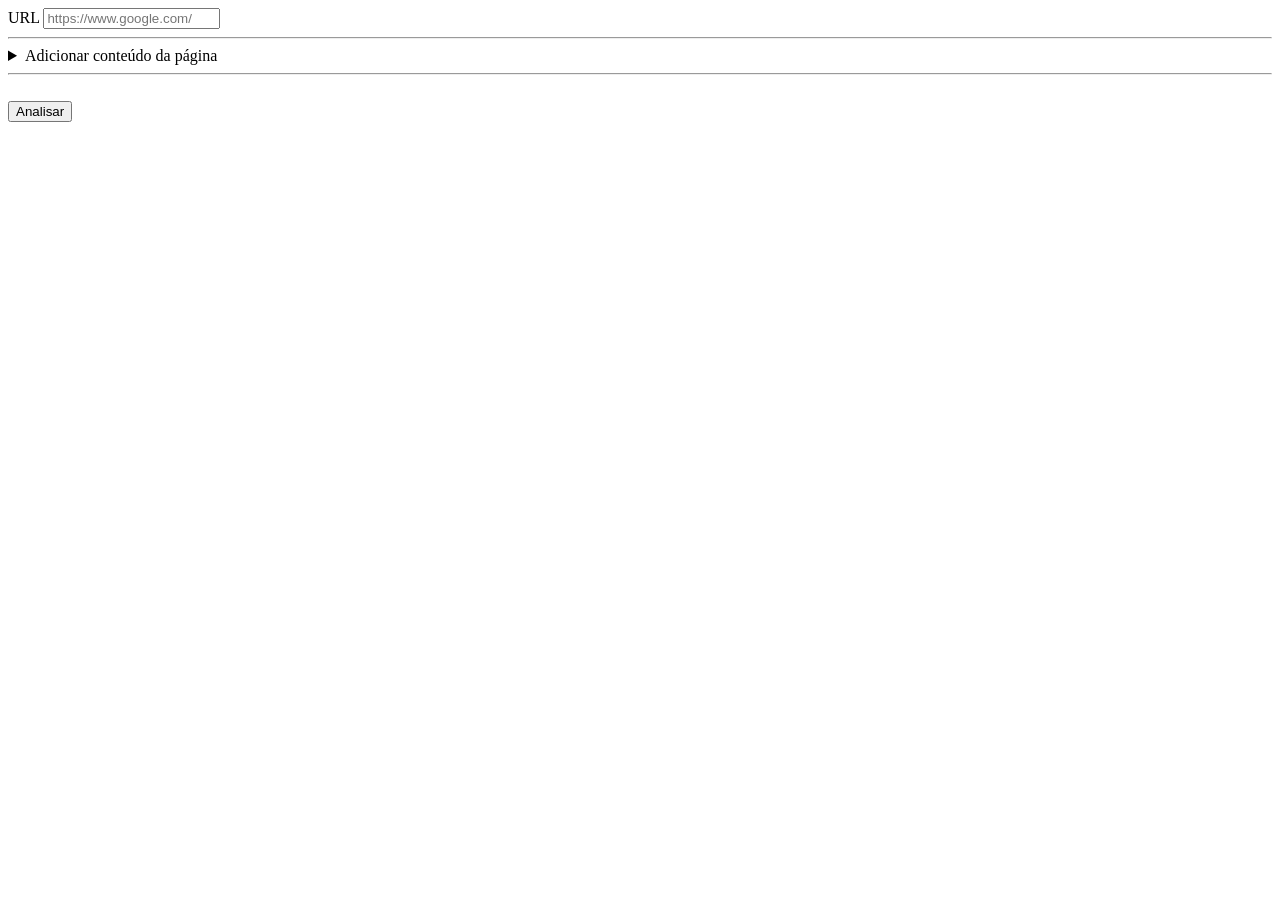
==== frontend/src/index.html @ 79574920 "Create minimum for frontend" ====
<html>

<head>
    <link rel="stylesheet" href="css/pico.jade.css">
    <link rel="stylesheet" href="css/debug.css">
</head>

<body class="container">
    <main class="">
        <form class="">
            <label>
                URL
                <input type="url" name="url" placeholder="https://www.google.com/" aria-label="Url">
            </label>

            <hr />

            <details>
                <summary>Adicionar conteúdo da página</summary>
                <label aria-disabled="true">
                    <input type="checkbox" name="robots" disabled /> Desejo que o server colete para mim.
                </label>
                <input type="file">

                <hr />

                <details>
                    <summary>Adicionar arquivo HAR</summary>
                    <label aria-disabled="true">
                        <input type="checkbox" name="robots" disabled /> Desejo que o server colete para mim.
                    </label>
                    <input type="file">

                    <hr />

                    <details>
                        <summary>Adicionr arquivo robots.txt</summary>
                        <p>Sites de phishing costumam evitar indexação de web crawlers, utilizando:</p>
                        <pre><code>noindex<br/>nofollow</code></pre>

                        <label aria-disabled="true">
                            <input type="checkbox" name="robots" disabled /> Desejo que o server colete para mim.
                        </label>
                        <input type="file" />
                    </details>
                </details>
            </details>

            <hr />
            <br />

            <input type="button" value="Analisar">
        </form>
    </main>
</body>

</html>
---- frontend/src/css/debug.css ----
.debug {
    border-style: solid;
    border-width: 2px;
    border-color: black;
}
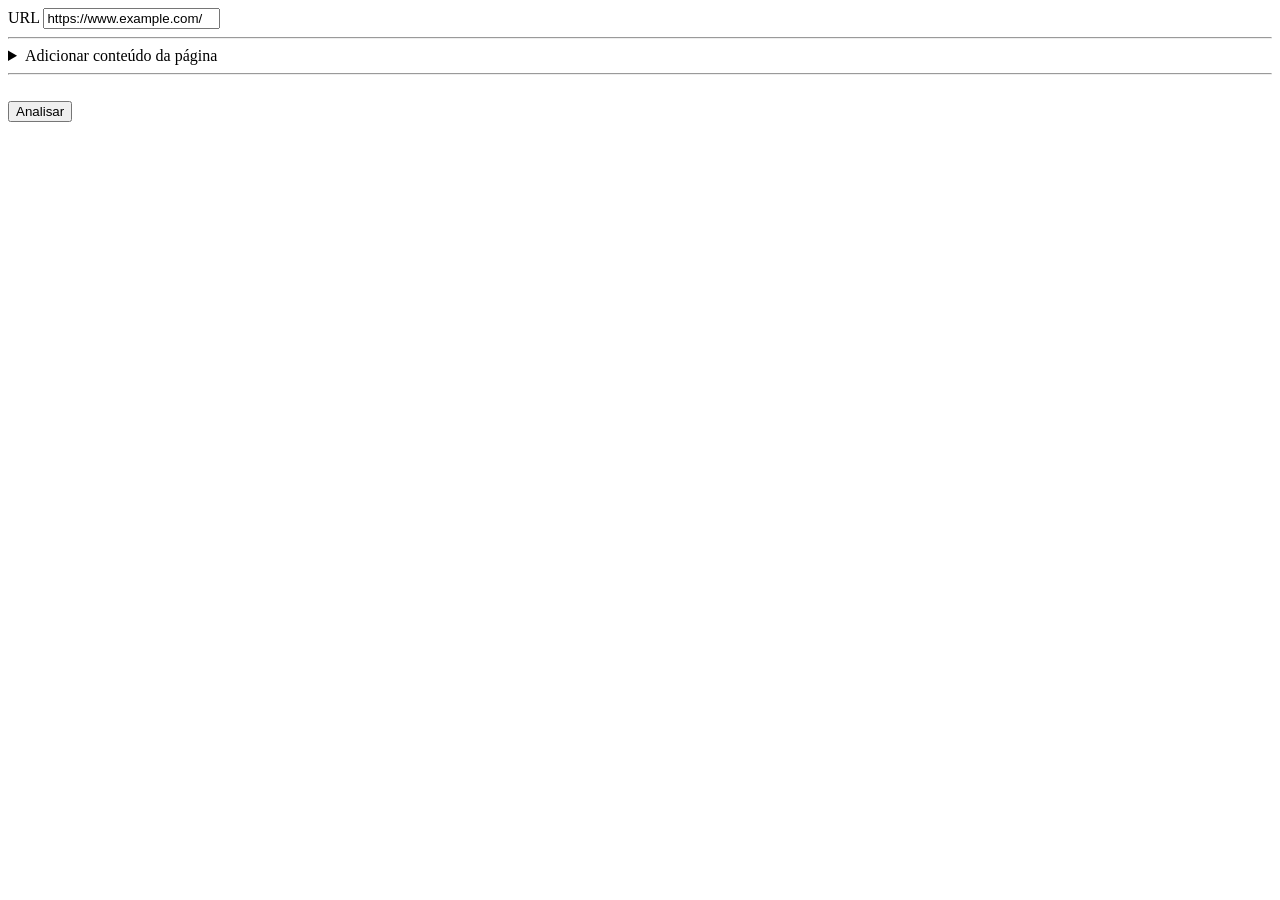
==== commit ee2eb5ed: "Backup" ====
--- a/frontend/src/index.html
+++ b/frontend/src/index.html
@@ -3,20 +3,29 @@
 <head>
     <link rel="stylesheet" href="css/pico.jade.css">
     <link rel="stylesheet" href="css/debug.css">
+    <script src="js/analyze.js"></script>
 </head>
 
 <body class="container">
     <main class="">
-        <form class="">
-            <label>
-                URL
-                <input type="url" name="url" placeholder="https://www.google.com/" aria-label="Url">
+        <label>
+            URL
+            <input id="url" type="url" name="url" value="https://www.example.com/" aria-label="Url">
+        </label>
+
+        <hr />
+
+        <details>
+            <summary>Adicionar conteúdo da página</summary>
+            <label aria-disabled="true">
+                <input type="checkbox" name="robots" disabled /> Desejo que o server colete para mim.
             </label>
+            <input type="file">
 
             <hr />
 
             <details>
-                <summary>Adicionar conteúdo da página</summary>
+                <summary>Adicionar arquivo HAR</summary>
                 <label aria-disabled="true">
                     <input type="checkbox" name="robots" disabled /> Desejo que o server colete para mim.
                 </label>
@@ -25,32 +34,19 @@
                 <hr />
 
                 <details>
-                    <summary>Adicionar arquivo HAR</summary>
+                    <summary>Adicionr arquivo robots.txt</summary>
                     <label aria-disabled="true">
                         <input type="checkbox" name="robots" disabled /> Desejo que o server colete para mim.
                     </label>
-                    <input type="file">
-
-                    <hr />
-
-                    <details>
-                        <summary>Adicionr arquivo robots.txt</summary>
-                        <p>Sites de phishing costumam evitar indexação de web crawlers, utilizando:</p>
-                        <pre><code>noindex<br/>nofollow</code></pre>
-
-                        <label aria-disabled="true">
-                            <input type="checkbox" name="robots" disabled /> Desejo que o server colete para mim.
-                        </label>
-                        <input type="file" />
-                    </details>
+                    <input type="file" />
                 </details>
             </details>
+        </details>
 
-            <hr />
-            <br />
+        <hr />
+        <br />
 
-            <input type="button" value="Analisar">
-        </form>
+        <input type="button" value="Analisar">
     </main>
 </body>
 
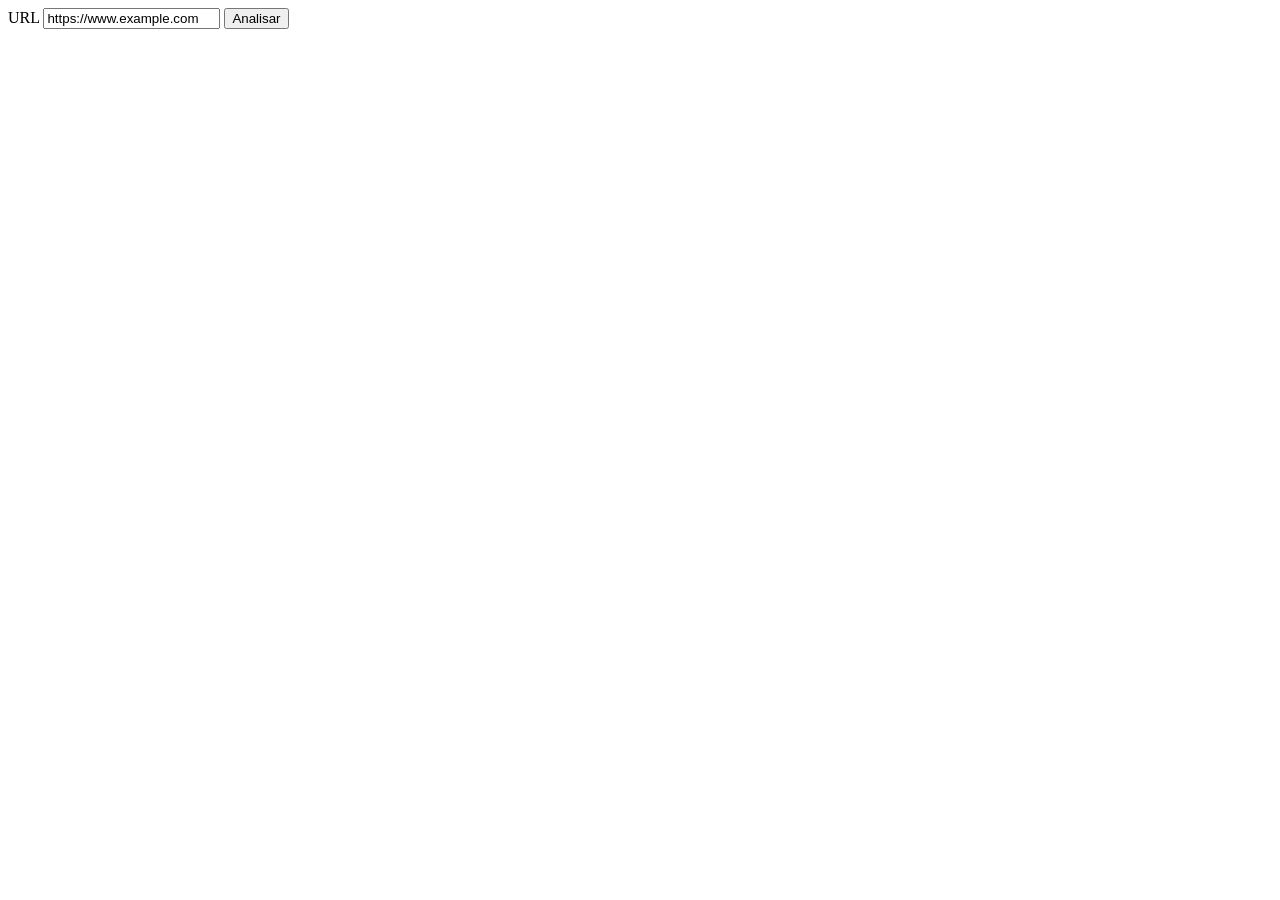
==== commit c3e141e5: "Update input field from frontend" ====
--- a/frontend/src/index.html
+++ b/frontend/src/index.html
@@ -10,43 +10,11 @@
     <main class="">
         <label>
             URL
-            <input id="url" type="url" name="url" value="https://www.example.com/" aria-label="Url">
+            <input id="urlField" type="url" name="url" value="https://www.example.com" aria-label="Url">
+            <small id="resultText"></small>
         </label>
 
-        <hr />
-
-        <details>
-            <summary>Adicionar conteúdo da página</summary>
-            <label aria-disabled="true">
-                <input type="checkbox" name="robots" disabled /> Desejo que o server colete para mim.
-            </label>
-            <input type="file">
-
-            <hr />
-
-            <details>
-                <summary>Adicionar arquivo HAR</summary>
-                <label aria-disabled="true">
-                    <input type="checkbox" name="robots" disabled /> Desejo que o server colete para mim.
-                </label>
-                <input type="file">
-
-                <hr />
-
-                <details>
-                    <summary>Adicionr arquivo robots.txt</summary>
-                    <label aria-disabled="true">
-                        <input type="checkbox" name="robots" disabled /> Desejo que o server colete para mim.
-                    </label>
-                    <input type="file" />
-                </details>
-            </details>
-        </details>
-
-        <hr />
-        <br />
-
-        <input type="button" value="Analisar">
+        <input id="analyzeButton" type="button" value="Analisar">
     </main>
 </body>
 
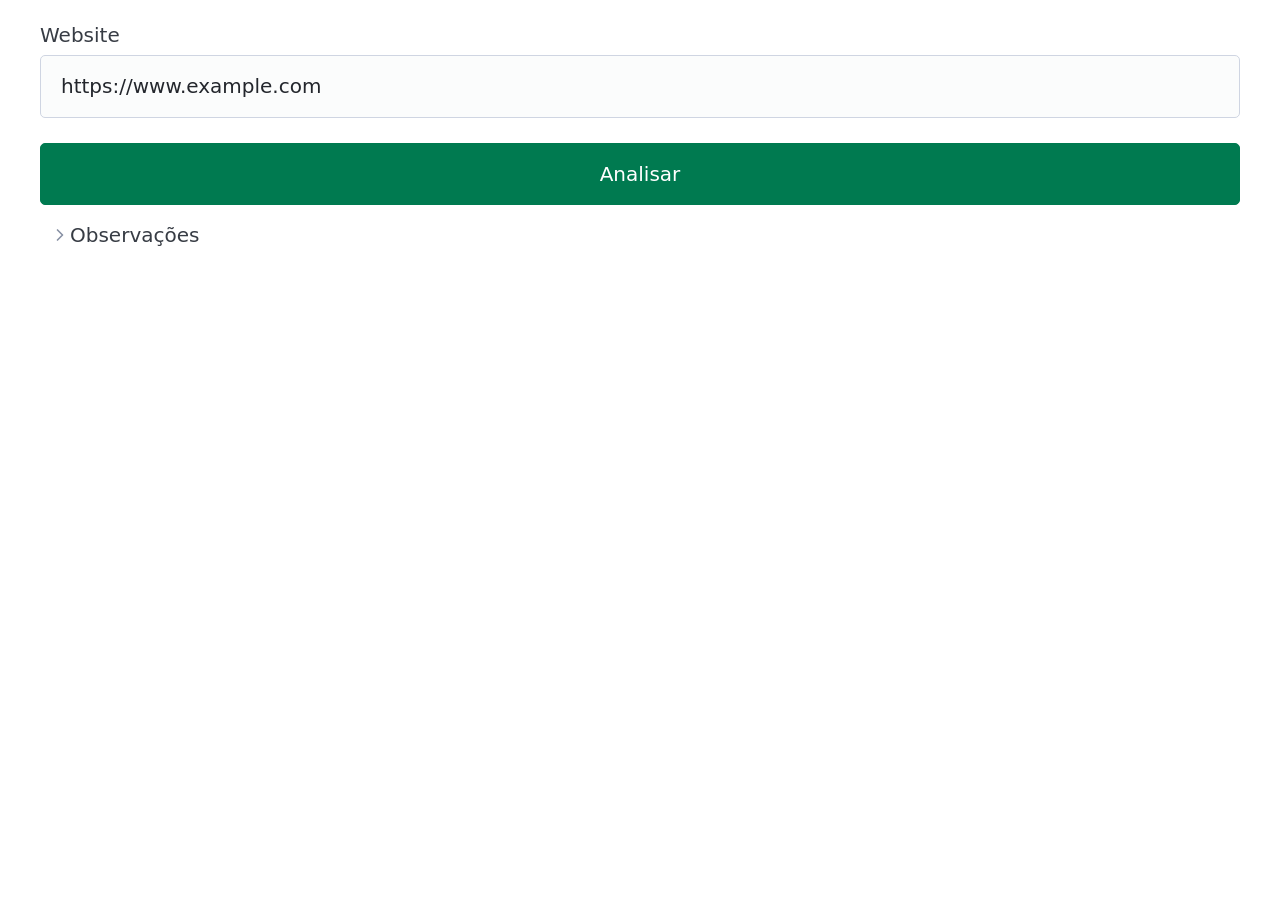
==== commit 48e68495: "Improve frontend" ====
--- a/frontend/src/index.html
+++ b/frontend/src/index.html
@@ -1,20 +1,69 @@
 <html>
 
 <head>
+    <link rel="stylesheet" href="css/main.css">
     <link rel="stylesheet" href="css/pico.jade.css">
-    <link rel="stylesheet" href="css/debug.css">
     <script src="js/analyze.js"></script>
 </head>
 
 <body class="container">
     <main class="">
         <label>
-            URL
+            Website
             <input id="urlField" type="url" name="url" value="https://www.example.com" aria-label="Url">
             <small id="resultText"></small>
         </label>
 
         <input id="analyzeButton" type="button" value="Analisar">
+
+        <details>
+            <summary>Observações</summary>
+
+            <ul>
+                <li>
+                    Websites com <code>https</code> são naturalmente mais confiáveis.
+                    <table class="grid">
+                        <tr>
+                            <td class="goodCell">Confiável</td>
+                            <td>https://xxxxxxxxx</td>
+                        </tr>
+                        <tr>
+                            <td class="badCell">Suspeito</td>
+                            <td>http://xxxxxxxxx</td>
+                        </tr>
+                    </table>
+                </li>
+
+                <li>
+                    A utilização de IP torna naturalmente mais suspeito.
+                    <table class="grid">
+                        <tr>
+                            <td class="goodCell">Confiável</td>
+                            <td>https://www.example.com</td>
+                        </tr>
+                        <tr>
+                            <td class="badCell">Suspeito</td>
+                            <td>https://198.51.100.56</td>
+                        </tr>
+                    </table>
+                </li>
+
+                <li>
+                    Possuir autenticação básica torna mais suspeito.
+                    <table class="grid">
+                        <tr>
+                            <td class="goodCell">Confiável</td>
+                            <td>https://xxxxxxxxx</td>
+                        </tr>
+                        <tr>
+                            <td class="badCell">Suspeito</td>
+                            <td>https://user:pass@xxxxxxxxx</td>
+                        </tr>
+                    </table>
+                </li>
+            </ul>
+
+        </details>
     </main>
 </body>
 
--- a/frontend/src/css/main.css
+++ b/frontend/src/css/main.css
@@ -0,0 +1,13 @@
+.debug {
+    border-style: solid;
+    border-width: 2px;
+    border-color: black;
+}
+
+.goodCell {
+    background-color: rgba(0, 122, 79, 0.428);
+}
+
+.badCell {
+    background-color: rgb(252.5, 230.5, 191.5);
+}
--- a/frontend/src/css/pico.jade.css
+++ b/frontend/src/css/pico.jade.css
@@ -0,0 +1,3099 @@
+@charset "UTF-8";
+
+/*!
+ * Pico CSS ✨ v2.1.1 (https://picocss.com)
+ * Copyright 2019-2025 - Licensed under MIT
+ */
+/**
+ * Styles
+ */
+:root,
+:host {
+  --pico-font-family-emoji: "Apple Color Emoji", "Segoe UI Emoji", "Segoe UI Symbol", "Noto Color Emoji";
+  --pico-font-family-sans-serif: system-ui, "Segoe UI", Roboto, Oxygen, Ubuntu, Cantarell, Helvetica, Arial, "Helvetica Neue", sans-serif, var(--pico-font-family-emoji);
+  --pico-font-family-monospace: ui-monospace, SFMono-Regular, "SF Mono", Menlo, Consolas, "Liberation Mono", monospace, var(--pico-font-family-emoji);
+  --pico-font-family: var(--pico-font-family-sans-serif);
+  --pico-line-height: 1.5;
+  --pico-font-weight: 400;
+  --pico-font-size: 100%;
+  --pico-text-underline-offset: 0.1rem;
+  --pico-border-radius: 0.25rem;
+  --pico-border-width: 0.0625rem;
+  --pico-outline-width: 0.125rem;
+  --pico-transition: 0.2s ease-in-out;
+  --pico-spacing: 1rem;
+  --pico-typography-spacing-vertical: 1rem;
+  --pico-block-spacing-vertical: var(--pico-spacing);
+  --pico-block-spacing-horizontal: var(--pico-spacing);
+  --pico-grid-column-gap: var(--pico-spacing);
+  --pico-grid-row-gap: var(--pico-spacing);
+  --pico-form-element-spacing-vertical: 0.75rem;
+  --pico-form-element-spacing-horizontal: 1rem;
+  --pico-group-box-shadow: 0 0 0 rgba(0, 0, 0, 0);
+  --pico-group-box-shadow-focus-with-button: 0 0 0 var(--pico-outline-width) var(--pico-primary-focus);
+  --pico-group-box-shadow-focus-with-input: 0 0 0 0.0625rem var(--pico-form-element-border-color);
+  --pico-modal-overlay-backdrop-filter: blur(0.375rem);
+  --pico-nav-element-spacing-vertical: 1rem;
+  --pico-nav-element-spacing-horizontal: 0.5rem;
+  --pico-nav-link-spacing-vertical: 0.5rem;
+  --pico-nav-link-spacing-horizontal: 0.5rem;
+  --pico-nav-breadcrumb-divider: ">";
+  --pico-icon-checkbox: url("data:image/svg+xml,%3Csvg xmlns='http://www.w3.org/2000/svg' width='24' height='24' viewBox='0 0 24 24' fill='none' stroke='rgb(255, 255, 255)' stroke-width='4' stroke-linecap='round' stroke-linejoin='round'%3E%3Cpolyline points='20 6 9 17 4 12'%3E%3C/polyline%3E%3C/svg%3E");
+  --pico-icon-minus: url("data:image/svg+xml,%3Csvg xmlns='http://www.w3.org/2000/svg' width='24' height='24' viewBox='0 0 24 24' fill='none' stroke='rgb(255, 255, 255)' stroke-width='4' stroke-linecap='round' stroke-linejoin='round'%3E%3Cline x1='5' y1='12' x2='19' y2='12'%3E%3C/line%3E%3C/svg%3E");
+  --pico-icon-chevron: url("data:image/svg+xml,%3Csvg xmlns='http://www.w3.org/2000/svg' width='24' height='24' viewBox='0 0 24 24' fill='none' stroke='rgb(136, 145, 164)' stroke-width='2' stroke-linecap='round' stroke-linejoin='round'%3E%3Cpolyline points='6 9 12 15 18 9'%3E%3C/polyline%3E%3C/svg%3E");
+  --pico-icon-date: url("data:image/svg+xml,%3Csvg xmlns='http://www.w3.org/2000/svg' width='24' height='24' viewBox='0 0 24 24' fill='none' stroke='rgb(136, 145, 164)' stroke-width='2' stroke-linecap='round' stroke-linejoin='round'%3E%3Crect x='3' y='4' width='18' height='18' rx='2' ry='2'%3E%3C/rect%3E%3Cline x1='16' y1='2' x2='16' y2='6'%3E%3C/line%3E%3Cline x1='8' y1='2' x2='8' y2='6'%3E%3C/line%3E%3Cline x1='3' y1='10' x2='21' y2='10'%3E%3C/line%3E%3C/svg%3E");
+  --pico-icon-time: url("data:image/svg+xml,%3Csvg xmlns='http://www.w3.org/2000/svg' width='24' height='24' viewBox='0 0 24 24' fill='none' stroke='rgb(136, 145, 164)' stroke-width='2' stroke-linecap='round' stroke-linejoin='round'%3E%3Ccircle cx='12' cy='12' r='10'%3E%3C/circle%3E%3Cpolyline points='12 6 12 12 16 14'%3E%3C/polyline%3E%3C/svg%3E");
+  --pico-icon-search: url("data:image/svg+xml,%3Csvg xmlns='http://www.w3.org/2000/svg' width='24' height='24' viewBox='0 0 24 24' fill='none' stroke='rgb(136, 145, 164)' stroke-width='1.5' stroke-linecap='round' stroke-linejoin='round'%3E%3Ccircle cx='11' cy='11' r='8'%3E%3C/circle%3E%3Cline x1='21' y1='21' x2='16.65' y2='16.65'%3E%3C/line%3E%3C/svg%3E");
+  --pico-icon-close: url("data:image/svg+xml,%3Csvg xmlns='http://www.w3.org/2000/svg' width='24' height='24' viewBox='0 0 24 24' fill='none' stroke='rgb(136, 145, 164)' stroke-width='3' stroke-linecap='round' stroke-linejoin='round'%3E%3Cline x1='18' y1='6' x2='6' y2='18'%3E%3C/line%3E%3Cline x1='6' y1='6' x2='18' y2='18'%3E%3C/line%3E%3C/svg%3E");
+  --pico-icon-loading: url("data:image/svg+xml,%3Csvg fill='none' height='24' width='24' viewBox='0 0 24 24' xmlns='http://www.w3.org/2000/svg' %3E%3Cstyle%3E g %7B animation: rotate 2s linear infinite; transform-origin: center center; %7D circle %7B stroke-dasharray: 75,100; stroke-dashoffset: -5; animation: dash 1.5s ease-in-out infinite; stroke-linecap: round; %7D @keyframes rotate %7B 0%25 %7B transform: rotate(0deg); %7D 100%25 %7B transform: rotate(360deg); %7D %7D @keyframes dash %7B 0%25 %7B stroke-dasharray: 1,100; stroke-dashoffset: 0; %7D 50%25 %7B stroke-dasharray: 44.5,100; stroke-dashoffset: -17.5; %7D 100%25 %7B stroke-dasharray: 44.5,100; stroke-dashoffset: -62; %7D %7D %3C/style%3E%3Cg%3E%3Ccircle cx='12' cy='12' r='10' fill='none' stroke='rgb(136, 145, 164)' stroke-width='4' /%3E%3C/g%3E%3C/svg%3E");
+}
+
+@media (min-width: 576px) {
+
+  :root,
+  :host {
+    --pico-font-size: 106.25%;
+  }
+}
+
+@media (min-width: 768px) {
+
+  :root,
+  :host {
+    --pico-font-size: 112.5%;
+  }
+}
+
+@media (min-width: 1024px) {
+
+  :root,
+  :host {
+    --pico-font-size: 118.75%;
+  }
+}
+
+@media (min-width: 1280px) {
+
+  :root,
+  :host {
+    --pico-font-size: 125%;
+  }
+}
+
+@media (min-width: 1536px) {
+
+  :root,
+  :host {
+    --pico-font-size: 131.25%;
+  }
+}
+
+a {
+  --pico-text-decoration: underline;
+}
+
+a.secondary,
+a.contrast {
+  --pico-text-decoration: underline;
+}
+
+small {
+  --pico-font-size: 0.875em;
+}
+
+h1,
+h2,
+h3,
+h4,
+h5,
+h6 {
+  --pico-font-weight: 700;
+}
+
+h1 {
+  --pico-font-size: 2rem;
+  --pico-line-height: 1.125;
+  --pico-typography-spacing-top: 3rem;
+}
+
+h2 {
+  --pico-font-size: 1.75rem;
+  --pico-line-height: 1.15;
+  --pico-typography-spacing-top: 2.625rem;
+}
+
+h3 {
+  --pico-font-size: 1.5rem;
+  --pico-line-height: 1.175;
+  --pico-typography-spacing-top: 2.25rem;
+}
+
+h4 {
+  --pico-font-size: 1.25rem;
+  --pico-line-height: 1.2;
+  --pico-typography-spacing-top: 1.874rem;
+}
+
+h5 {
+  --pico-font-size: 1.125rem;
+  --pico-line-height: 1.225;
+  --pico-typography-spacing-top: 1.6875rem;
+}
+
+h6 {
+  --pico-font-size: 1rem;
+  --pico-line-height: 1.25;
+  --pico-typography-spacing-top: 1.5rem;
+}
+
+thead th,
+thead td,
+tfoot th,
+tfoot td {
+  --pico-font-weight: 600;
+  --pico-border-width: 0.1875rem;
+}
+
+pre,
+code,
+kbd,
+samp {
+  --pico-font-family: var(--pico-font-family-monospace);
+}
+
+kbd {
+  --pico-font-weight: bolder;
+}
+
+input:not([type=submit],
+  [type=button],
+  [type=reset],
+  [type=checkbox],
+  [type=radio],
+  [type=file]),
+:where(select, textarea) {
+  --pico-outline-width: 0.0625rem;
+}
+
+[type=search] {
+  --pico-border-radius: 5rem;
+}
+
+[type=checkbox],
+[type=radio] {
+  --pico-border-width: 0.125rem;
+}
+
+[type=checkbox][role=switch] {
+  --pico-border-width: 0.1875rem;
+}
+
+details.dropdown summary:not([role=button]) {
+  --pico-outline-width: 0.0625rem;
+}
+
+nav details.dropdown summary:focus-visible {
+  --pico-outline-width: 0.125rem;
+}
+
+[role=search] {
+  --pico-border-radius: 5rem;
+}
+
+[role=search]:has(button.secondary:focus,
+  [type=submit].secondary:focus,
+  [type=button].secondary:focus,
+  [role=button].secondary:focus),
+[role=group]:has(button.secondary:focus,
+  [type=submit].secondary:focus,
+  [type=button].secondary:focus,
+  [role=button].secondary:focus) {
+  --pico-group-box-shadow-focus-with-button: 0 0 0 var(--pico-outline-width) var(--pico-secondary-focus);
+}
+
+[role=search]:has(button.contrast:focus,
+  [type=submit].contrast:focus,
+  [type=button].contrast:focus,
+  [role=button].contrast:focus),
+[role=group]:has(button.contrast:focus,
+  [type=submit].contrast:focus,
+  [type=button].contrast:focus,
+  [role=button].contrast:focus) {
+  --pico-group-box-shadow-focus-with-button: 0 0 0 var(--pico-outline-width) var(--pico-contrast-focus);
+}
+
+[role=search] button,
+[role=search] [type=submit],
+[role=search] [type=button],
+[role=search] [role=button],
+[role=group] button,
+[role=group] [type=submit],
+[role=group] [type=button],
+[role=group] [role=button] {
+  --pico-form-element-spacing-horizontal: 2rem;
+}
+
+details summary[role=button]:not(.outline)::after {
+  filter: brightness(0) invert(1);
+}
+
+[aria-busy=true]:not(input, select, textarea):is(button, [type=submit], [type=button], [type=reset], [role=button]):not(.outline)::before {
+  filter: brightness(0) invert(1);
+}
+
+/**
+ * Color schemes
+ */
+[data-theme=light],
+:root:not([data-theme=dark]),
+:host(:not([data-theme=dark])) {
+  color-scheme: light;
+  --pico-background-color: #fff;
+  --pico-color: #373c44;
+  --pico-text-selection-color: rgba(0, 166, 110, 0.25);
+  --pico-muted-color: #646b79;
+  --pico-muted-border-color: rgb(231, 234, 239.5);
+  --pico-primary: #007a50;
+  --pico-primary-background: #007a50;
+  --pico-primary-border: var(--pico-primary-background);
+  --pico-primary-underline: rgba(0, 122, 80, 0.5);
+  --pico-primary-hover: #005f3d;
+  --pico-primary-hover-background: #006d46;
+  --pico-primary-hover-border: var(--pico-primary-hover-background);
+  --pico-primary-hover-underline: var(--pico-primary-hover);
+  --pico-primary-focus: rgba(0, 166, 110, 0.5);
+  --pico-primary-inverse: #fff;
+  --pico-secondary: #5d6b89;
+  --pico-secondary-background: #525f7a;
+  --pico-secondary-border: var(--pico-secondary-background);
+  --pico-secondary-underline: rgba(93, 107, 137, 0.5);
+  --pico-secondary-hover: #48536b;
+  --pico-secondary-hover-background: #48536b;
+  --pico-secondary-hover-border: var(--pico-secondary-hover-background);
+  --pico-secondary-hover-underline: var(--pico-secondary-hover);
+  --pico-secondary-focus: rgba(93, 107, 137, 0.25);
+  --pico-secondary-inverse: #fff;
+  --pico-contrast: #181c25;
+  --pico-contrast-background: #181c25;
+  --pico-contrast-border: var(--pico-contrast-background);
+  --pico-contrast-underline: rgba(24, 28, 37, 0.5);
+  --pico-contrast-hover: #000;
+  --pico-contrast-hover-background: #000;
+  --pico-contrast-hover-border: var(--pico-contrast-hover-background);
+  --pico-contrast-hover-underline: var(--pico-secondary-hover);
+  --pico-contrast-focus: rgba(93, 107, 137, 0.25);
+  --pico-contrast-inverse: #fff;
+  --pico-box-shadow: 0.0145rem 0.029rem 0.174rem rgba(129, 145, 181, 0.01698), 0.0335rem 0.067rem 0.402rem rgba(129, 145, 181, 0.024), 0.0625rem 0.125rem 0.75rem rgba(129, 145, 181, 0.03), 0.1125rem 0.225rem 1.35rem rgba(129, 145, 181, 0.036), 0.2085rem 0.417rem 2.502rem rgba(129, 145, 181, 0.04302), 0.5rem 1rem 6rem rgba(129, 145, 181, 0.06), 0 0 0 0.0625rem rgba(129, 145, 181, 0.015);
+  --pico-h1-color: #2d3138;
+  --pico-h2-color: #373c44;
+  --pico-h3-color: #424751;
+  --pico-h4-color: #4d535e;
+  --pico-h5-color: #5c6370;
+  --pico-h6-color: #646b79;
+  --pico-mark-background-color: rgb(252.5, 230.5, 191.5);
+  --pico-mark-color: #0f1114;
+  --pico-ins-color: rgb(28.5, 105.5, 84);
+  --pico-del-color: rgb(136, 56.5, 53);
+  --pico-blockquote-border-color: var(--pico-muted-border-color);
+  --pico-blockquote-footer-color: var(--pico-muted-color);
+  --pico-button-box-shadow: 0 0 0 rgba(0, 0, 0, 0);
+  --pico-button-hover-box-shadow: 0 0 0 rgba(0, 0, 0, 0);
+  --pico-table-border-color: var(--pico-muted-border-color);
+  --pico-table-row-stripped-background-color: rgba(111, 120, 135, 0.0375);
+  --pico-code-background-color: rgb(243, 244.5, 246.75);
+  --pico-code-color: #646b79;
+  --pico-code-kbd-background-color: var(--pico-color);
+  --pico-code-kbd-color: var(--pico-background-color);
+  --pico-form-element-background-color: rgb(251, 251.5, 252.25);
+  --pico-form-element-selected-background-color: #dfe3eb;
+  --pico-form-element-border-color: #cfd5e2;
+  --pico-form-element-color: #23262c;
+  --pico-form-element-placeholder-color: var(--pico-muted-color);
+  --pico-form-element-active-background-color: #fff;
+  --pico-form-element-active-border-color: var(--pico-primary-border);
+  --pico-form-element-focus-color: var(--pico-primary-border);
+  --pico-form-element-disabled-opacity: 0.5;
+  --pico-form-element-invalid-border-color: rgb(183.5, 105.5, 106.5);
+  --pico-form-element-invalid-active-border-color: rgb(200.25, 79.25, 72.25);
+  --pico-form-element-invalid-focus-color: var(--pico-form-element-invalid-active-border-color);
+  --pico-form-element-valid-border-color: rgb(76, 154.5, 137.5);
+  --pico-form-element-valid-active-border-color: rgb(39, 152.75, 118.75);
+  --pico-form-element-valid-focus-color: var(--pico-form-element-valid-active-border-color);
+  --pico-switch-background-color: #bfc7d9;
+  --pico-switch-checked-background-color: var(--pico-primary-background);
+  --pico-switch-color: #fff;
+  --pico-switch-thumb-box-shadow: 0 0 0 rgba(0, 0, 0, 0);
+  --pico-range-border-color: #dfe3eb;
+  --pico-range-active-border-color: #bfc7d9;
+  --pico-range-thumb-border-color: var(--pico-background-color);
+  --pico-range-thumb-color: var(--pico-secondary-background);
+  --pico-range-thumb-active-color: var(--pico-primary-background);
+  --pico-accordion-border-color: var(--pico-muted-border-color);
+  --pico-accordion-active-summary-color: var(--pico-primary-hover);
+  --pico-accordion-close-summary-color: var(--pico-color);
+  --pico-accordion-open-summary-color: var(--pico-muted-color);
+  --pico-card-background-color: var(--pico-background-color);
+  --pico-card-border-color: var(--pico-muted-border-color);
+  --pico-card-box-shadow: var(--pico-box-shadow);
+  --pico-card-sectioning-background-color: rgb(251, 251.5, 252.25);
+  --pico-dropdown-background-color: #fff;
+  --pico-dropdown-border-color: #eff1f4;
+  --pico-dropdown-box-shadow: var(--pico-box-shadow);
+  --pico-dropdown-color: var(--pico-color);
+  --pico-dropdown-hover-background-color: #eff1f4;
+  --pico-loading-spinner-opacity: 0.5;
+  --pico-modal-overlay-background-color: rgba(232, 234, 237, 0.75);
+  --pico-progress-background-color: #dfe3eb;
+  --pico-progress-color: var(--pico-primary-background);
+  --pico-tooltip-background-color: var(--pico-contrast-background);
+  --pico-tooltip-color: var(--pico-contrast-inverse);
+  --pico-icon-valid: url("data:image/svg+xml,%3Csvg xmlns='http://www.w3.org/2000/svg' width='24' height='24' viewBox='0 0 24 24' fill='none' stroke='rgb(76, 154.5, 137.5)' stroke-width='2' stroke-linecap='round' stroke-linejoin='round'%3E%3Cpolyline points='20 6 9 17 4 12'%3E%3C/polyline%3E%3C/svg%3E");
+  --pico-icon-invalid: url("data:image/svg+xml,%3Csvg xmlns='http://www.w3.org/2000/svg' width='24' height='24' viewBox='0 0 24 24' fill='none' stroke='rgb(200.25, 79.25, 72.25)' stroke-width='2' stroke-linecap='round' stroke-linejoin='round'%3E%3Ccircle cx='12' cy='12' r='10'%3E%3C/circle%3E%3Cline x1='12' y1='8' x2='12' y2='12'%3E%3C/line%3E%3Cline x1='12' y1='16' x2='12.01' y2='16'%3E%3C/line%3E%3C/svg%3E");
+}
+
+[data-theme=light] input:is([type=submit],
+  [type=button],
+  [type=reset],
+  [type=checkbox],
+  [type=radio],
+  [type=file]),
+:root:not([data-theme=dark]) input:is([type=submit],
+  [type=button],
+  [type=reset],
+  [type=checkbox],
+  [type=radio],
+  [type=file]),
+:host(:not([data-theme=dark])) input:is([type=submit],
+  [type=button],
+  [type=reset],
+  [type=checkbox],
+  [type=radio],
+  [type=file]) {
+  --pico-form-element-focus-color: var(--pico-primary-focus);
+}
+
+@media only screen and (prefers-color-scheme: dark) {
+
+  :root:not([data-theme]),
+  :host(:not([data-theme])) {
+    color-scheme: dark;
+    --pico-background-color: rgb(19, 22.5, 30.5);
+    --pico-color: #c2c7d0;
+    --pico-text-selection-color: rgba(0, 180, 120, 0.1875);
+    --pico-muted-color: #7b8495;
+    --pico-muted-border-color: #202632;
+    --pico-primary: #00b478;
+    --pico-primary-background: #007a50;
+    --pico-primary-border: var(--pico-primary-background);
+    --pico-primary-underline: rgba(0, 180, 120, 0.5);
+    --pico-primary-hover: #00cc88;
+    --pico-primary-hover-background: #00895a;
+    --pico-primary-hover-border: var(--pico-primary-hover-background);
+    --pico-primary-hover-underline: var(--pico-primary-hover);
+    --pico-primary-focus: rgba(0, 180, 120, 0.375);
+    --pico-primary-inverse: #fff;
+    --pico-secondary: #969eaf;
+    --pico-secondary-background: #525f7a;
+    --pico-secondary-border: var(--pico-secondary-background);
+    --pico-secondary-underline: rgba(150, 158, 175, 0.5);
+    --pico-secondary-hover: #b3b9c5;
+    --pico-secondary-hover-background: #5d6b89;
+    --pico-secondary-hover-border: var(--pico-secondary-hover-background);
+    --pico-secondary-hover-underline: var(--pico-secondary-hover);
+    --pico-secondary-focus: rgba(144, 158, 190, 0.25);
+    --pico-secondary-inverse: #fff;
+    --pico-contrast: #dfe3eb;
+    --pico-contrast-background: #eff1f4;
+    --pico-contrast-border: var(--pico-contrast-background);
+    --pico-contrast-underline: rgba(223, 227, 235, 0.5);
+    --pico-contrast-hover: #fff;
+    --pico-contrast-hover-background: #fff;
+    --pico-contrast-hover-border: var(--pico-contrast-hover-background);
+    --pico-contrast-hover-underline: var(--pico-contrast-hover);
+    --pico-contrast-focus: rgba(207, 213, 226, 0.25);
+    --pico-contrast-inverse: #000;
+    --pico-box-shadow: 0.0145rem 0.029rem 0.174rem rgba(7, 8.5, 12, 0.01698), 0.0335rem 0.067rem 0.402rem rgba(7, 8.5, 12, 0.024), 0.0625rem 0.125rem 0.75rem rgba(7, 8.5, 12, 0.03), 0.1125rem 0.225rem 1.35rem rgba(7, 8.5, 12, 0.036), 0.2085rem 0.417rem 2.502rem rgba(7, 8.5, 12, 0.04302), 0.5rem 1rem 6rem rgba(7, 8.5, 12, 0.06), 0 0 0 0.0625rem rgba(7, 8.5, 12, 0.015);
+    --pico-h1-color: #f0f1f3;
+    --pico-h2-color: #e0e3e7;
+    --pico-h3-color: #c2c7d0;
+    --pico-h4-color: #b3b9c5;
+    --pico-h5-color: #a4acba;
+    --pico-h6-color: #8891a4;
+    --pico-mark-background-color: #014063;
+    --pico-mark-color: #fff;
+    --pico-ins-color: #62af9a;
+    --pico-del-color: rgb(205.5, 126, 123);
+    --pico-blockquote-border-color: var(--pico-muted-border-color);
+    --pico-blockquote-footer-color: var(--pico-muted-color);
+    --pico-button-box-shadow: 0 0 0 rgba(0, 0, 0, 0);
+    --pico-button-hover-box-shadow: 0 0 0 rgba(0, 0, 0, 0);
+    --pico-table-border-color: var(--pico-muted-border-color);
+    --pico-table-row-stripped-background-color: rgba(111, 120, 135, 0.0375);
+    --pico-code-background-color: rgb(26, 30.5, 40.25);
+    --pico-code-color: #8891a4;
+    --pico-code-kbd-background-color: var(--pico-color);
+    --pico-code-kbd-color: var(--pico-background-color);
+    --pico-form-element-background-color: rgb(28, 33, 43.5);
+    --pico-form-element-selected-background-color: #2a3140;
+    --pico-form-element-border-color: #2a3140;
+    --pico-form-element-color: #e0e3e7;
+    --pico-form-element-placeholder-color: #8891a4;
+    --pico-form-element-active-background-color: rgb(26, 30.5, 40.25);
+    --pico-form-element-active-border-color: var(--pico-primary-border);
+    --pico-form-element-focus-color: var(--pico-primary-border);
+    --pico-form-element-disabled-opacity: 0.5;
+    --pico-form-element-invalid-border-color: rgb(149.5, 74, 80);
+    --pico-form-element-invalid-active-border-color: rgb(183.25, 63.5, 59);
+    --pico-form-element-invalid-focus-color: var(--pico-form-element-invalid-active-border-color);
+    --pico-form-element-valid-border-color: #2a7b6f;
+    --pico-form-element-valid-active-border-color: rgb(22, 137, 105.5);
+    --pico-form-element-valid-focus-color: var(--pico-form-element-valid-active-border-color);
+    --pico-switch-background-color: #333c4e;
+    --pico-switch-checked-background-color: var(--pico-primary-background);
+    --pico-switch-color: #fff;
+    --pico-switch-thumb-box-shadow: 0 0 0 rgba(0, 0, 0, 0);
+    --pico-range-border-color: #202632;
+    --pico-range-active-border-color: #2a3140;
+    --pico-range-thumb-border-color: var(--pico-background-color);
+    --pico-range-thumb-color: var(--pico-secondary-background);
+    --pico-range-thumb-active-color: var(--pico-primary-background);
+    --pico-accordion-border-color: var(--pico-muted-border-color);
+    --pico-accordion-active-summary-color: var(--pico-primary-hover);
+    --pico-accordion-close-summary-color: var(--pico-color);
+    --pico-accordion-open-summary-color: var(--pico-muted-color);
+    --pico-card-background-color: #181c25;
+    --pico-card-border-color: var(--pico-card-background-color);
+    --pico-card-box-shadow: var(--pico-box-shadow);
+    --pico-card-sectioning-background-color: rgb(26, 30.5, 40.25);
+    --pico-dropdown-background-color: #181c25;
+    --pico-dropdown-border-color: #202632;
+    --pico-dropdown-box-shadow: var(--pico-box-shadow);
+    --pico-dropdown-color: var(--pico-color);
+    --pico-dropdown-hover-background-color: #202632;
+    --pico-loading-spinner-opacity: 0.5;
+    --pico-modal-overlay-background-color: rgba(7.5, 8.5, 10, 0.75);
+    --pico-progress-background-color: #202632;
+    --pico-progress-color: var(--pico-primary-background);
+    --pico-tooltip-background-color: var(--pico-contrast-background);
+    --pico-tooltip-color: var(--pico-contrast-inverse);
+    --pico-icon-valid: url("data:image/svg+xml,%3Csvg xmlns='http://www.w3.org/2000/svg' width='24' height='24' viewBox='0 0 24 24' fill='none' stroke='rgb(42, 123, 111)' stroke-width='2' stroke-linecap='round' stroke-linejoin='round'%3E%3Cpolyline points='20 6 9 17 4 12'%3E%3C/polyline%3E%3C/svg%3E");
+    --pico-icon-invalid: url("data:image/svg+xml,%3Csvg xmlns='http://www.w3.org/2000/svg' width='24' height='24' viewBox='0 0 24 24' fill='none' stroke='rgb(149.5, 74, 80)' stroke-width='2' stroke-linecap='round' stroke-linejoin='round'%3E%3Ccircle cx='12' cy='12' r='10'%3E%3C/circle%3E%3Cline x1='12' y1='8' x2='12' y2='12'%3E%3C/line%3E%3Cline x1='12' y1='16' x2='12.01' y2='16'%3E%3C/line%3E%3C/svg%3E");
+  }
+
+  :root:not([data-theme]) input:is([type=submit],
+    [type=button],
+    [type=reset],
+    [type=checkbox],
+    [type=radio],
+    [type=file]),
+  :host(:not([data-theme])) input:is([type=submit],
+    [type=button],
+    [type=reset],
+    [type=checkbox],
+    [type=radio],
+    [type=file]) {
+    --pico-form-element-focus-color: var(--pico-primary-focus);
+  }
+
+  :root:not([data-theme]) details summary[role=button].contrast:not(.outline)::after,
+  :host(:not([data-theme])) details summary[role=button].contrast:not(.outline)::after {
+    filter: brightness(0);
+  }
+
+  :root:not([data-theme]) [aria-busy=true]:not(input, select, textarea).contrast:is(button,
+    [type=submit],
+    [type=button],
+    [type=reset],
+    [role=button]):not(.outline)::before,
+  :host(:not([data-theme])) [aria-busy=true]:not(input, select, textarea).contrast:is(button,
+    [type=submit],
+    [type=button],
+    [type=reset],
+    [role=button]):not(.outline)::before {
+    filter: brightness(0);
+  }
+}
+
+[data-theme=dark] {
+  color-scheme: dark;
+  --pico-background-color: rgb(19, 22.5, 30.5);
+  --pico-color: #c2c7d0;
+  --pico-text-selection-color: rgba(0, 180, 120, 0.1875);
+  --pico-muted-color: #7b8495;
+  --pico-muted-border-color: #202632;
+  --pico-primary: #00b478;
+  --pico-primary-background: #007a50;
+  --pico-primary-border: var(--pico-primary-background);
+  --pico-primary-underline: rgba(0, 180, 120, 0.5);
+  --pico-primary-hover: #00cc88;
+  --pico-primary-hover-background: #00895a;
+  --pico-primary-hover-border: var(--pico-primary-hover-background);
+  --pico-primary-hover-underline: var(--pico-primary-hover);
+  --pico-primary-focus: rgba(0, 180, 120, 0.375);
+  --pico-primary-inverse: #fff;
+  --pico-secondary: #969eaf;
+  --pico-secondary-background: #525f7a;
+  --pico-secondary-border: var(--pico-secondary-background);
+  --pico-secondary-underline: rgba(150, 158, 175, 0.5);
+  --pico-secondary-hover: #b3b9c5;
+  --pico-secondary-hover-background: #5d6b89;
+  --pico-secondary-hover-border: var(--pico-secondary-hover-background);
+  --pico-secondary-hover-underline: var(--pico-secondary-hover);
+  --pico-secondary-focus: rgba(144, 158, 190, 0.25);
+  --pico-secondary-inverse: #fff;
+  --pico-contrast: #dfe3eb;
+  --pico-contrast-background: #eff1f4;
+  --pico-contrast-border: var(--pico-contrast-background);
+  --pico-contrast-underline: rgba(223, 227, 235, 0.5);
+  --pico-contrast-hover: #fff;
+  --pico-contrast-hover-background: #fff;
+  --pico-contrast-hover-border: var(--pico-contrast-hover-background);
+  --pico-contrast-hover-underline: var(--pico-contrast-hover);
+  --pico-contrast-focus: rgba(207, 213, 226, 0.25);
+  --pico-contrast-inverse: #000;
+  --pico-box-shadow: 0.0145rem 0.029rem 0.174rem rgba(7, 8.5, 12, 0.01698), 0.0335rem 0.067rem 0.402rem rgba(7, 8.5, 12, 0.024), 0.0625rem 0.125rem 0.75rem rgba(7, 8.5, 12, 0.03), 0.1125rem 0.225rem 1.35rem rgba(7, 8.5, 12, 0.036), 0.2085rem 0.417rem 2.502rem rgba(7, 8.5, 12, 0.04302), 0.5rem 1rem 6rem rgba(7, 8.5, 12, 0.06), 0 0 0 0.0625rem rgba(7, 8.5, 12, 0.015);
+  --pico-h1-color: #f0f1f3;
+  --pico-h2-color: #e0e3e7;
+  --pico-h3-color: #c2c7d0;
+  --pico-h4-color: #b3b9c5;
+  --pico-h5-color: #a4acba;
+  --pico-h6-color: #8891a4;
+  --pico-mark-background-color: #014063;
+  --pico-mark-color: #fff;
+  --pico-ins-color: #62af9a;
+  --pico-del-color: rgb(205.5, 126, 123);
+  --pico-blockquote-border-color: var(--pico-muted-border-color);
+  --pico-blockquote-footer-color: var(--pico-muted-color);
+  --pico-button-box-shadow: 0 0 0 rgba(0, 0, 0, 0);
+  --pico-button-hover-box-shadow: 0 0 0 rgba(0, 0, 0, 0);
+  --pico-table-border-color: var(--pico-muted-border-color);
+  --pico-table-row-stripped-background-color: rgba(111, 120, 135, 0.0375);
+  --pico-code-background-color: rgb(26, 30.5, 40.25);
+  --pico-code-color: #8891a4;
+  --pico-code-kbd-background-color: var(--pico-color);
+  --pico-code-kbd-color: var(--pico-background-color);
+  --pico-form-element-background-color: rgb(28, 33, 43.5);
+  --pico-form-element-selected-background-color: #2a3140;
+  --pico-form-element-border-color: #2a3140;
+  --pico-form-element-color: #e0e3e7;
+  --pico-form-element-placeholder-color: #8891a4;
+  --pico-form-element-active-background-color: rgb(26, 30.5, 40.25);
+  --pico-form-element-active-border-color: var(--pico-primary-border);
+  --pico-form-element-focus-color: var(--pico-primary-border);
+  --pico-form-element-disabled-opacity: 0.5;
+  --pico-form-element-invalid-border-color: rgb(149.5, 74, 80);
+  --pico-form-element-invalid-active-border-color: rgb(183.25, 63.5, 59);
+  --pico-form-element-invalid-focus-color: var(--pico-form-element-invalid-active-border-color);
+  --pico-form-element-valid-border-color: #2a7b6f;
+  --pico-form-element-valid-active-border-color: rgb(22, 137, 105.5);
+  --pico-form-element-valid-focus-color: var(--pico-form-element-valid-active-border-color);
+  --pico-switch-background-color: #333c4e;
+  --pico-switch-checked-background-color: var(--pico-primary-background);
+  --pico-switch-color: #fff;
+  --pico-switch-thumb-box-shadow: 0 0 0 rgba(0, 0, 0, 0);
+  --pico-range-border-color: #202632;
+  --pico-range-active-border-color: #2a3140;
+  --pico-range-thumb-border-color: var(--pico-background-color);
+  --pico-range-thumb-color: var(--pico-secondary-background);
+  --pico-range-thumb-active-color: var(--pico-primary-background);
+  --pico-accordion-border-color: var(--pico-muted-border-color);
+  --pico-accordion-active-summary-color: var(--pico-primary-hover);
+  --pico-accordion-close-summary-color: var(--pico-color);
+  --pico-accordion-open-summary-color: var(--pico-muted-color);
+  --pico-card-background-color: #181c25;
+  --pico-card-border-color: var(--pico-card-background-color);
+  --pico-card-box-shadow: var(--pico-box-shadow);
+  --pico-card-sectioning-background-color: rgb(26, 30.5, 40.25);
+  --pico-dropdown-background-color: #181c25;
+  --pico-dropdown-border-color: #202632;
+  --pico-dropdown-box-shadow: var(--pico-box-shadow);
+  --pico-dropdown-color: var(--pico-color);
+  --pico-dropdown-hover-background-color: #202632;
+  --pico-loading-spinner-opacity: 0.5;
+  --pico-modal-overlay-background-color: rgba(7.5, 8.5, 10, 0.75);
+  --pico-progress-background-color: #202632;
+  --pico-progress-color: var(--pico-primary-background);
+  --pico-tooltip-background-color: var(--pico-contrast-background);
+  --pico-tooltip-color: var(--pico-contrast-inverse);
+  --pico-icon-valid: url("data:image/svg+xml,%3Csvg xmlns='http://www.w3.org/2000/svg' width='24' height='24' viewBox='0 0 24 24' fill='none' stroke='rgb(42, 123, 111)' stroke-width='2' stroke-linecap='round' stroke-linejoin='round'%3E%3Cpolyline points='20 6 9 17 4 12'%3E%3C/polyline%3E%3C/svg%3E");
+  --pico-icon-invalid: url("data:image/svg+xml,%3Csvg xmlns='http://www.w3.org/2000/svg' width='24' height='24' viewBox='0 0 24 24' fill='none' stroke='rgb(149.5, 74, 80)' stroke-width='2' stroke-linecap='round' stroke-linejoin='round'%3E%3Ccircle cx='12' cy='12' r='10'%3E%3C/circle%3E%3Cline x1='12' y1='8' x2='12' y2='12'%3E%3C/line%3E%3Cline x1='12' y1='16' x2='12.01' y2='16'%3E%3C/line%3E%3C/svg%3E");
+}
+
+[data-theme=dark] input:is([type=submit],
+  [type=button],
+  [type=reset],
+  [type=checkbox],
+  [type=radio],
+  [type=file]) {
+  --pico-form-element-focus-color: var(--pico-primary-focus);
+}
+
+[data-theme=dark] details summary[role=button].contrast:not(.outline)::after {
+  filter: brightness(0);
+}
+
+[data-theme=dark] [aria-busy=true]:not(input, select, textarea).contrast:is(button,
+  [type=submit],
+  [type=button],
+  [type=reset],
+  [role=button]):not(.outline)::before {
+  filter: brightness(0);
+}
+
+progress,
+[type=checkbox],
+[type=radio],
+[type=range] {
+  accent-color: var(--pico-primary);
+}
+
+/**
+ * Document
+ * Content-box & Responsive typography
+ */
+*,
+*::before,
+*::after {
+  box-sizing: border-box;
+  background-repeat: no-repeat;
+}
+
+::before,
+::after {
+  text-decoration: inherit;
+  vertical-align: inherit;
+}
+
+:where(:root),
+:where(:host) {
+  -webkit-tap-highlight-color: transparent;
+  -webkit-text-size-adjust: 100%;
+  -moz-text-size-adjust: 100%;
+  text-size-adjust: 100%;
+  background-color: var(--pico-background-color);
+  color: var(--pico-color);
+  font-weight: var(--pico-font-weight);
+  font-size: var(--pico-font-size);
+  line-height: var(--pico-line-height);
+  font-family: var(--pico-font-family);
+  text-underline-offset: var(--pico-text-underline-offset);
+  text-rendering: optimizeLegibility;
+  overflow-wrap: break-word;
+  -moz-tab-size: 4;
+  -o-tab-size: 4;
+  tab-size: 4;
+}
+
+/**
+ * Landmarks
+ */
+body {
+  width: 100%;
+  margin: 0;
+}
+
+main {
+  display: block;
+}
+
+body>header,
+body>main,
+body>footer {
+  padding-block: var(--pico-block-spacing-vertical);
+}
+
+/**
+ * Section
+ */
+section {
+  margin-bottom: var(--pico-block-spacing-vertical);
+}
+
+/**
+ * Container
+ */
+.container,
+.container-fluid {
+  width: 100%;
+  margin-right: auto;
+  margin-left: auto;
+  padding-right: var(--pico-spacing);
+  padding-left: var(--pico-spacing);
+}
+
+@media (min-width: 576px) {
+  .container {
+    max-width: 510px;
+    padding-right: 0;
+    padding-left: 0;
+  }
+}
+
+@media (min-width: 768px) {
+  .container {
+    max-width: 700px;
+  }
+}
+
+@media (min-width: 1024px) {
+  .container {
+    max-width: 950px;
+  }
+}
+
+@media (min-width: 1280px) {
+  .container {
+    max-width: 1200px;
+  }
+}
+
+@media (min-width: 1536px) {
+  .container {
+    max-width: 1450px;
+  }
+}
+
+/**
+ * Grid
+ * Minimal grid system with auto-layout columns
+ */
+.grid {
+  grid-column-gap: var(--pico-grid-column-gap);
+  grid-row-gap: var(--pico-grid-row-gap);
+  display: grid;
+  grid-template-columns: 1fr;
+}
+
+@media (min-width: 768px) {
+  .grid {
+    grid-template-columns: repeat(auto-fit, minmax(0%, 1fr));
+  }
+}
+
+.grid>* {
+  min-width: 0;
+}
+
+/**
+ * Overflow auto
+ */
+.overflow-auto {
+  overflow: auto;
+}
+
+/**
+ * Typography
+ */
+b,
+strong {
+  font-weight: bolder;
+}
+
+sub,
+sup {
+  position: relative;
+  font-size: 0.75em;
+  line-height: 0;
+  vertical-align: baseline;
+}
+
+sub {
+  bottom: -0.25em;
+}
+
+sup {
+  top: -0.5em;
+}
+
+address,
+blockquote,
+dl,
+ol,
+p,
+pre,
+table,
+ul {
+  margin-top: 0;
+  margin-bottom: var(--pico-typography-spacing-vertical);
+  color: var(--pico-color);
+  font-style: normal;
+  font-weight: var(--pico-font-weight);
+}
+
+h1,
+h2,
+h3,
+h4,
+h5,
+h6 {
+  margin-top: 0;
+  margin-bottom: var(--pico-typography-spacing-vertical);
+  color: var(--pico-color);
+  font-weight: var(--pico-font-weight);
+  font-size: var(--pico-font-size);
+  line-height: var(--pico-line-height);
+  font-family: var(--pico-font-family);
+}
+
+h1 {
+  --pico-color: var(--pico-h1-color);
+}
+
+h2 {
+  --pico-color: var(--pico-h2-color);
+}
+
+h3 {
+  --pico-color: var(--pico-h3-color);
+}
+
+h4 {
+  --pico-color: var(--pico-h4-color);
+}
+
+h5 {
+  --pico-color: var(--pico-h5-color);
+}
+
+h6 {
+  --pico-color: var(--pico-h6-color);
+}
+
+:where(article, address, blockquote, dl, figure, form, ol, p, pre, table, ul)~ :is(h1, h2, h3, h4, h5, h6) {
+  margin-top: var(--pico-typography-spacing-top);
+}
+
+p {
+  margin-bottom: var(--pico-typography-spacing-vertical);
+}
+
+hgroup {
+  margin-bottom: var(--pico-typography-spacing-vertical);
+}
+
+hgroup>* {
+  margin-top: 0;
+  margin-bottom: 0;
+}
+
+hgroup>*:not(:first-child):last-child {
+  --pico-color: var(--pico-muted-color);
+  --pico-font-weight: unset;
+  font-size: 1rem;
+}
+
+:where(ol, ul) li {
+  margin-bottom: calc(var(--pico-typography-spacing-vertical) * 0.25);
+}
+
+:where(dl, ol, ul) :where(dl, ol, ul) {
+  margin: 0;
+  margin-top: calc(var(--pico-typography-spacing-vertical) * 0.25);
+}
+
+ul li {
+  list-style: circle;
+}
+
+mark {
+  padding: 0.125rem 0.25rem;
+  background-color: var(--pico-mark-background-color);
+  color: var(--pico-mark-color);
+  vertical-align: baseline;
+}
+
+blockquote {
+  display: block;
+  margin: var(--pico-typography-spacing-vertical) 0;
+  padding: var(--pico-spacing);
+  border-right: none;
+  border-left: 0.25rem solid var(--pico-blockquote-border-color);
+  border-inline-start: 0.25rem solid var(--pico-blockquote-border-color);
+  border-inline-end: none;
+}
+
+blockquote footer {
+  margin-top: calc(var(--pico-typography-spacing-vertical) * 0.5);
+  color: var(--pico-blockquote-footer-color);
+}
+
+abbr[title] {
+  border-bottom: 1px dotted;
+  text-decoration: none;
+  cursor: help;
+}
+
+ins {
+  color: var(--pico-ins-color);
+  text-decoration: none;
+}
+
+del {
+  color: var(--pico-del-color);
+}
+
+::-moz-selection {
+  background-color: var(--pico-text-selection-color);
+}
+
+::selection {
+  background-color: var(--pico-text-selection-color);
+}
+
+/**
+ * Link
+ */
+:where(a:not([role=button])),
+[role=link] {
+  --pico-color: var(--pico-primary);
+  --pico-background-color: transparent;
+  --pico-underline: var(--pico-primary-underline);
+  outline: none;
+  background-color: var(--pico-background-color);
+  color: var(--pico-color);
+  -webkit-text-decoration: var(--pico-text-decoration);
+  text-decoration: var(--pico-text-decoration);
+  text-decoration-color: var(--pico-underline);
+  text-underline-offset: 0.125em;
+  transition: background-color var(--pico-transition), color var(--pico-transition), box-shadow var(--pico-transition), -webkit-text-decoration var(--pico-transition);
+  transition: background-color var(--pico-transition), color var(--pico-transition), text-decoration var(--pico-transition), box-shadow var(--pico-transition);
+  transition: background-color var(--pico-transition), color var(--pico-transition), text-decoration var(--pico-transition), box-shadow var(--pico-transition), -webkit-text-decoration var(--pico-transition);
+}
+
+:where(a:not([role=button])):is([aria-current]:not([aria-current=false]), :hover, :active, :focus),
+[role=link]:is([aria-current]:not([aria-current=false]), :hover, :active, :focus) {
+  --pico-color: var(--pico-primary-hover);
+  --pico-underline: var(--pico-primary-hover-underline);
+  --pico-text-decoration: underline;
+}
+
+:where(a:not([role=button])):focus-visible,
+[role=link]:focus-visible {
+  box-shadow: 0 0 0 var(--pico-outline-width) var(--pico-primary-focus);
+}
+
+:where(a:not([role=button])).secondary,
+[role=link].secondary {
+  --pico-color: var(--pico-secondary);
+  --pico-underline: var(--pico-secondary-underline);
+}
+
+:where(a:not([role=button])).secondary:is([aria-current]:not([aria-current=false]), :hover, :active, :focus),
+[role=link].secondary:is([aria-current]:not([aria-current=false]), :hover, :active, :focus) {
+  --pico-color: var(--pico-secondary-hover);
+  --pico-underline: var(--pico-secondary-hover-underline);
+}
+
+:where(a:not([role=button])).contrast,
+[role=link].contrast {
+  --pico-color: var(--pico-contrast);
+  --pico-underline: var(--pico-contrast-underline);
+}
+
+:where(a:not([role=button])).contrast:is([aria-current]:not([aria-current=false]), :hover, :active, :focus),
+[role=link].contrast:is([aria-current]:not([aria-current=false]), :hover, :active, :focus) {
+  --pico-color: var(--pico-contrast-hover);
+  --pico-underline: var(--pico-contrast-hover-underline);
+}
+
+a[role=button] {
+  display: inline-block;
+}
+
+/**
+ * Button
+ */
+button {
+  margin: 0;
+  overflow: visible;
+  font-family: inherit;
+  text-transform: none;
+}
+
+button,
+[type=submit],
+[type=reset],
+[type=button] {
+  -webkit-appearance: button;
+}
+
+button,
+[type=submit],
+[type=reset],
+[type=button],
+[type=file]::file-selector-button,
+[role=button] {
+  --pico-background-color: var(--pico-primary-background);
+  --pico-border-color: var(--pico-primary-border);
+  --pico-color: var(--pico-primary-inverse);
+  --pico-box-shadow: var(--pico-button-box-shadow, 0 0 0 rgba(0, 0, 0, 0));
+  padding: var(--pico-form-element-spacing-vertical) var(--pico-form-element-spacing-horizontal);
+  border: var(--pico-border-width) solid var(--pico-border-color);
+  border-radius: var(--pico-border-radius);
+  outline: none;
+  background-color: var(--pico-background-color);
+  box-shadow: var(--pico-box-shadow);
+  color: var(--pico-color);
+  font-weight: var(--pico-font-weight);
+  font-size: 1rem;
+  line-height: var(--pico-line-height);
+  text-align: center;
+  text-decoration: none;
+  cursor: pointer;
+  -webkit-user-select: none;
+  -moz-user-select: none;
+  user-select: none;
+  transition: background-color var(--pico-transition), border-color var(--pico-transition), color var(--pico-transition), box-shadow var(--pico-transition);
+}
+
+button:is([aria-current]:not([aria-current=false])),
+button:is(:hover, :active, :focus),
+[type=submit]:is([aria-current]:not([aria-current=false])),
+[type=submit]:is(:hover, :active, :focus),
+[type=reset]:is([aria-current]:not([aria-current=false])),
+[type=reset]:is(:hover, :active, :focus),
+[type=button]:is([aria-current]:not([aria-current=false])),
+[type=button]:is(:hover, :active, :focus),
+[type=file]::file-selector-button:is([aria-current]:not([aria-current=false])),
+[type=file]::file-selector-button:is(:hover, :active, :focus),
+[role=button]:is([aria-current]:not([aria-current=false])),
+[role=button]:is(:hover, :active, :focus) {
+  --pico-background-color: var(--pico-primary-hover-background);
+  --pico-border-color: var(--pico-primary-hover-border);
+  --pico-box-shadow: var(--pico-button-hover-box-shadow, 0 0 0 rgba(0, 0, 0, 0));
+  --pico-color: var(--pico-primary-inverse);
+}
+
+button:focus,
+button:is([aria-current]:not([aria-current=false])):focus,
+[type=submit]:focus,
+[type=submit]:is([aria-current]:not([aria-current=false])):focus,
+[type=reset]:focus,
+[type=reset]:is([aria-current]:not([aria-current=false])):focus,
+[type=button]:focus,
+[type=button]:is([aria-current]:not([aria-current=false])):focus,
+[type=file]::file-selector-button:focus,
+[type=file]::file-selector-button:is([aria-current]:not([aria-current=false])):focus,
+[role=button]:focus,
+[role=button]:is([aria-current]:not([aria-current=false])):focus {
+  --pico-box-shadow: var(--pico-button-hover-box-shadow, 0 0 0 rgba(0, 0, 0, 0)), 0 0 0 var(--pico-outline-width) var(--pico-primary-focus);
+}
+
+[type=submit],
+[type=reset],
+[type=button] {
+  margin-bottom: var(--pico-spacing);
+}
+
+:is(button, [type=submit], [type=button], [role=button]).secondary,
+[type=reset],
+[type=file]::file-selector-button {
+  --pico-background-color: var(--pico-secondary-background);
+  --pico-border-color: var(--pico-secondary-border);
+  --pico-color: var(--pico-secondary-inverse);
+  cursor: pointer;
+}
+
+:is(button, [type=submit], [type=button], [role=button]).secondary:is([aria-current]:not([aria-current=false]), :hover, :active, :focus),
+[type=reset]:is([aria-current]:not([aria-current=false]), :hover, :active, :focus),
+[type=file]::file-selector-button:is([aria-current]:not([aria-current=false]), :hover, :active, :focus) {
+  --pico-background-color: var(--pico-secondary-hover-background);
+  --pico-border-color: var(--pico-secondary-hover-border);
+  --pico-color: var(--pico-secondary-inverse);
+}
+
+:is(button, [type=submit], [type=button], [role=button]).secondary:focus,
+:is(button, [type=submit], [type=button], [role=button]).secondary:is([aria-current]:not([aria-current=false])):focus,
+[type=reset]:focus,
+[type=reset]:is([aria-current]:not([aria-current=false])):focus,
+[type=file]::file-selector-button:focus,
+[type=file]::file-selector-button:is([aria-current]:not([aria-current=false])):focus {
+  --pico-box-shadow: var(--pico-button-hover-box-shadow, 0 0 0 rgba(0, 0, 0, 0)), 0 0 0 var(--pico-outline-width) var(--pico-secondary-focus);
+}
+
+:is(button, [type=submit], [type=button], [role=button]).contrast {
+  --pico-background-color: var(--pico-contrast-background);
+  --pico-border-color: var(--pico-contrast-border);
+  --pico-color: var(--pico-contrast-inverse);
+}
+
+:is(button, [type=submit], [type=button], [role=button]).contrast:is([aria-current]:not([aria-current=false]), :hover, :active, :focus) {
+  --pico-background-color: var(--pico-contrast-hover-background);
+  --pico-border-color: var(--pico-contrast-hover-border);
+  --pico-color: var(--pico-contrast-inverse);
+}
+
+:is(button, [type=submit], [type=button], [role=button]).contrast:focus,
+:is(button, [type=submit], [type=button], [role=button]).contrast:is([aria-current]:not([aria-current=false])):focus {
+  --pico-box-shadow: var(--pico-button-hover-box-shadow, 0 0 0 rgba(0, 0, 0, 0)), 0 0 0 var(--pico-outline-width) var(--pico-contrast-focus);
+}
+
+:is(button, [type=submit], [type=button], [role=button]).outline,
+[type=reset].outline {
+  --pico-background-color: transparent;
+  --pico-color: var(--pico-primary);
+  --pico-border-color: var(--pico-primary);
+}
+
+:is(button, [type=submit], [type=button], [role=button]).outline:is([aria-current]:not([aria-current=false]), :hover, :active, :focus),
+[type=reset].outline:is([aria-current]:not([aria-current=false]), :hover, :active, :focus) {
+  --pico-background-color: transparent;
+  --pico-color: var(--pico-primary-hover);
+  --pico-border-color: var(--pico-primary-hover);
+}
+
+:is(button, [type=submit], [type=button], [role=button]).outline.secondary,
+[type=reset].outline {
+  --pico-color: var(--pico-secondary);
+  --pico-border-color: var(--pico-secondary);
+}
+
+:is(button, [type=submit], [type=button], [role=button]).outline.secondary:is([aria-current]:not([aria-current=false]), :hover, :active, :focus),
+[type=reset].outline:is([aria-current]:not([aria-current=false]), :hover, :active, :focus) {
+  --pico-color: var(--pico-secondary-hover);
+  --pico-border-color: var(--pico-secondary-hover);
+}
+
+:is(button, [type=submit], [type=button], [role=button]).outline.contrast {
+  --pico-color: var(--pico-contrast);
+  --pico-border-color: var(--pico-contrast);
+}
+
+:is(button, [type=submit], [type=button], [role=button]).outline.contrast:is([aria-current]:not([aria-current=false]), :hover, :active, :focus) {
+  --pico-color: var(--pico-contrast-hover);
+  --pico-border-color: var(--pico-contrast-hover);
+}
+
+:where(button, [type=submit], [type=reset], [type=button], [role=button])[disabled],
+:where(fieldset[disabled]) :is(button, [type=submit], [type=button], [type=reset], [role=button]) {
+  opacity: 0.5;
+  pointer-events: none;
+}
+
+/**
+ * Table
+ */
+:where(table) {
+  width: 100%;
+  border-collapse: collapse;
+  border-spacing: 0;
+  text-indent: 0;
+}
+
+th,
+td {
+  padding: calc(var(--pico-spacing) / 2) var(--pico-spacing);
+  border-bottom: var(--pico-border-width) solid var(--pico-table-border-color);
+  background-color: var(--pico-background-color);
+  color: var(--pico-color);
+  font-weight: var(--pico-font-weight);
+  text-align: left;
+  text-align: start;
+}
+
+tfoot th,
+tfoot td {
+  border-top: var(--pico-border-width) solid var(--pico-table-border-color);
+  border-bottom: 0;
+}
+
+table.striped tbody tr:nth-child(odd) th,
+table.striped tbody tr:nth-child(odd) td {
+  background-color: var(--pico-table-row-stripped-background-color);
+}
+
+/**
+ * Embedded content
+ */
+:where(audio, canvas, iframe, img, svg, video) {
+  vertical-align: middle;
+}
+
+audio,
+video {
+  display: inline-block;
+}
+
+audio:not([controls]) {
+  display: none;
+  height: 0;
+}
+
+:where(iframe) {
+  border-style: none;
+}
+
+img {
+  max-width: 100%;
+  height: auto;
+  border-style: none;
+}
+
+:where(svg:not([fill])) {
+  fill: currentColor;
+}
+
+svg:not(:root),
+svg:not(:host) {
+  overflow: hidden;
+}
+
+/**
+ * Code
+ */
+pre,
+code,
+kbd,
+samp {
+  font-size: 0.875em;
+  font-family: var(--pico-font-family);
+}
+
+pre code,
+pre samp {
+  font-size: inherit;
+  font-family: inherit;
+}
+
+pre {
+  -ms-overflow-style: scrollbar;
+  overflow: auto;
+}
+
+pre,
+code,
+kbd,
+samp {
+  border-radius: var(--pico-border-radius);
+  background: var(--pico-code-background-color);
+  color: var(--pico-code-color);
+  font-weight: var(--pico-font-weight);
+  line-height: initial;
+}
+
+code,
+kbd,
+samp {
+  display: inline-block;
+  padding: 0.375rem;
+}
+
+pre {
+  display: block;
+  margin-bottom: var(--pico-spacing);
+  overflow-x: auto;
+}
+
+pre>code,
+pre>samp {
+  display: block;
+  padding: var(--pico-spacing);
+  background: none;
+  line-height: var(--pico-line-height);
+}
+
+kbd {
+  background-color: var(--pico-code-kbd-background-color);
+  color: var(--pico-code-kbd-color);
+  vertical-align: baseline;
+}
+
+/**
+ * Figure
+ */
+figure {
+  display: block;
+  margin: 0;
+  padding: 0;
+}
+
+figure figcaption {
+  padding: calc(var(--pico-spacing) * 0.5) 0;
+  color: var(--pico-muted-color);
+}
+
+/**
+ * Misc
+ */
+hr {
+  height: 0;
+  margin: var(--pico-typography-spacing-vertical) 0;
+  border: 0;
+  border-top: 1px solid var(--pico-muted-border-color);
+  color: inherit;
+}
+
+[hidden],
+template {
+  display: none !important;
+}
+
+canvas {
+  display: inline-block;
+}
+
+/**
+ * Basics form elements
+ */
+input,
+optgroup,
+select,
+textarea {
+  margin: 0;
+  font-size: 1rem;
+  line-height: var(--pico-line-height);
+  font-family: inherit;
+  letter-spacing: inherit;
+}
+
+input {
+  overflow: visible;
+}
+
+select {
+  text-transform: none;
+}
+
+legend {
+  max-width: 100%;
+  padding: 0;
+  color: inherit;
+  white-space: normal;
+}
+
+textarea {
+  overflow: auto;
+}
+
+[type=checkbox],
+[type=radio] {
+  padding: 0;
+}
+
+::-webkit-inner-spin-button,
+::-webkit-outer-spin-button {
+  height: auto;
+}
+
+[type=search] {
+  -webkit-appearance: textfield;
+  outline-offset: -2px;
+}
+
+[type=search]::-webkit-search-decoration {
+  -webkit-appearance: none;
+}
+
+::-webkit-file-upload-button {
+  -webkit-appearance: button;
+  font: inherit;
+}
+
+::-moz-focus-inner {
+  padding: 0;
+  border-style: none;
+}
+
+:-moz-focusring {
+  outline: none;
+}
+
+:-moz-ui-invalid {
+  box-shadow: none;
+}
+
+::-ms-expand {
+  display: none;
+}
+
+[type=file],
+[type=range] {
+  padding: 0;
+  border-width: 0;
+}
+
+input:not([type=checkbox], [type=radio], [type=range]) {
+  height: calc(1rem * var(--pico-line-height) + var(--pico-form-element-spacing-vertical) * 2 + var(--pico-border-width) * 2);
+}
+
+fieldset {
+  width: 100%;
+  margin: 0;
+  margin-bottom: var(--pico-spacing);
+  padding: 0;
+  border: 0;
+}
+
+label,
+fieldset legend {
+  display: block;
+  margin-bottom: calc(var(--pico-spacing) * 0.375);
+  color: var(--pico-color);
+  font-weight: var(--pico-form-label-font-weight, var(--pico-font-weight));
+}
+
+fieldset legend {
+  margin-bottom: calc(var(--pico-spacing) * 0.5);
+}
+
+input:not([type=checkbox], [type=radio]),
+button[type=submit],
+select,
+textarea {
+  width: 100%;
+}
+
+input:not([type=checkbox], [type=radio], [type=range], [type=file]),
+select,
+textarea {
+  -webkit-appearance: none;
+  -moz-appearance: none;
+  appearance: none;
+  padding: var(--pico-form-element-spacing-vertical) var(--pico-form-element-spacing-horizontal);
+}
+
+input,
+select,
+textarea {
+  --pico-background-color: var(--pico-form-element-background-color);
+  --pico-border-color: var(--pico-form-element-border-color);
+  --pico-color: var(--pico-form-element-color);
+  --pico-box-shadow: none;
+  border: var(--pico-border-width) solid var(--pico-border-color);
+  border-radius: var(--pico-border-radius);
+  outline: none;
+  background-color: var(--pico-background-color);
+  box-shadow: var(--pico-box-shadow);
+  color: var(--pico-color);
+  font-weight: var(--pico-font-weight);
+  transition: background-color var(--pico-transition), border-color var(--pico-transition), color var(--pico-transition), box-shadow var(--pico-transition);
+}
+
+input:not([type=submit],
+  [type=button],
+  [type=reset],
+  [type=checkbox],
+  [type=radio],
+  [readonly]):is(:active, :focus),
+:where(select, textarea):not([readonly]):is(:active, :focus) {
+  --pico-background-color: var(--pico-form-element-active-background-color);
+}
+
+input:not([type=submit], [type=button], [type=reset], [role=switch], [readonly]):is(:active, :focus),
+:where(select, textarea):not([readonly]):is(:active, :focus) {
+  --pico-border-color: var(--pico-form-element-active-border-color);
+}
+
+input:not([type=submit],
+  [type=button],
+  [type=reset],
+  [type=range],
+  [type=file],
+  [readonly]):focus,
+:where(select, textarea):not([readonly]):focus {
+  --pico-box-shadow: 0 0 0 var(--pico-outline-width) var(--pico-form-element-focus-color);
+}
+
+input:not([type=submit], [type=button], [type=reset])[disabled],
+select[disabled],
+textarea[disabled],
+label[aria-disabled=true],
+:where(fieldset[disabled]) :is(input:not([type=submit], [type=button], [type=reset]), select, textarea) {
+  opacity: var(--pico-form-element-disabled-opacity);
+  pointer-events: none;
+}
+
+label[aria-disabled=true] input[disabled] {
+  opacity: 1;
+}
+
+:where(input, select, textarea):not([type=checkbox],
+  [type=radio],
+  [type=date],
+  [type=datetime-local],
+  [type=month],
+  [type=time],
+  [type=week],
+  [type=range])[aria-invalid] {
+  padding-right: calc(var(--pico-form-element-spacing-horizontal) + 1.5rem) !important;
+  padding-left: var(--pico-form-element-spacing-horizontal);
+  padding-inline-start: var(--pico-form-element-spacing-horizontal) !important;
+  padding-inline-end: calc(var(--pico-form-element-spacing-horizontal) + 1.5rem) !important;
+  background-position: center right 0.75rem;
+  background-size: 1rem auto;
+  background-repeat: no-repeat;
+}
+
+:where(input, select, textarea):not([type=checkbox],
+  [type=radio],
+  [type=date],
+  [type=datetime-local],
+  [type=month],
+  [type=time],
+  [type=week],
+  [type=range])[aria-invalid=false]:not(select) {
+  background-image: var(--pico-icon-valid);
+}
+
+:where(input, select, textarea):not([type=checkbox],
+  [type=radio],
+  [type=date],
+  [type=datetime-local],
+  [type=month],
+  [type=time],
+  [type=week],
+  [type=range])[aria-invalid=true]:not(select) {
+  background-image: var(--pico-icon-invalid);
+}
+
+:where(input, select, textarea)[aria-invalid=false] {
+  --pico-border-color: var(--pico-form-element-valid-border-color);
+}
+
+:where(input, select, textarea)[aria-invalid=false]:is(:active, :focus) {
+  --pico-border-color: var(--pico-form-element-valid-active-border-color) !important;
+}
+
+:where(input, select, textarea)[aria-invalid=false]:is(:active, :focus):not([type=checkbox], [type=radio]) {
+  --pico-box-shadow: 0 0 0 var(--pico-outline-width) var(--pico-form-element-valid-focus-color) !important;
+}
+
+:where(input, select, textarea)[aria-invalid=true] {
+  --pico-border-color: var(--pico-form-element-invalid-border-color);
+}
+
+:where(input, select, textarea)[aria-invalid=true]:is(:active, :focus) {
+  --pico-border-color: var(--pico-form-element-invalid-active-border-color) !important;
+}
+
+:where(input, select, textarea)[aria-invalid=true]:is(:active, :focus):not([type=checkbox], [type=radio]) {
+  --pico-box-shadow: 0 0 0 var(--pico-outline-width) var(--pico-form-element-invalid-focus-color) !important;
+}
+
+[dir=rtl] :where(input, select, textarea):not([type=checkbox], [type=radio]):is([aria-invalid], [aria-invalid=true], [aria-invalid=false]) {
+  background-position: center left 0.75rem;
+}
+
+input::placeholder,
+input::-webkit-input-placeholder,
+textarea::placeholder,
+textarea::-webkit-input-placeholder,
+select:invalid {
+  color: var(--pico-form-element-placeholder-color);
+  opacity: 1;
+}
+
+input:not([type=checkbox], [type=radio]),
+select,
+textarea {
+  margin-bottom: var(--pico-spacing);
+}
+
+select::-ms-expand {
+  border: 0;
+  background-color: transparent;
+}
+
+select:not([multiple], [size]) {
+  padding-right: calc(var(--pico-form-element-spacing-horizontal) + 1.5rem);
+  padding-left: var(--pico-form-element-spacing-horizontal);
+  padding-inline-start: var(--pico-form-element-spacing-horizontal);
+  padding-inline-end: calc(var(--pico-form-element-spacing-horizontal) + 1.5rem);
+  background-image: var(--pico-icon-chevron);
+  background-position: center right 0.75rem;
+  background-size: 1rem auto;
+  background-repeat: no-repeat;
+}
+
+select[multiple] option:checked {
+  background: var(--pico-form-element-selected-background-color);
+  color: var(--pico-form-element-color);
+}
+
+[dir=rtl] select:not([multiple], [size]) {
+  background-position: center left 0.75rem;
+}
+
+textarea {
+  display: block;
+  resize: vertical;
+}
+
+textarea[aria-invalid] {
+  --pico-icon-height: calc(1rem * var(--pico-line-height) + var(--pico-form-element-spacing-vertical) * 2 + var(--pico-border-width) * 2);
+  background-position: top right 0.75rem !important;
+  background-size: 1rem var(--pico-icon-height) !important;
+}
+
+:where(input, select, textarea, fieldset, .grid)+small {
+  display: block;
+  width: 100%;
+  margin-top: calc(var(--pico-spacing) * -0.75);
+  margin-bottom: var(--pico-spacing);
+  color: var(--pico-muted-color);
+}
+
+:where(input, select, textarea, fieldset, .grid)[aria-invalid=false]+small {
+  color: var(--pico-ins-color);
+}
+
+:where(input, select, textarea, fieldset, .grid)[aria-invalid=true]+small {
+  color: var(--pico-del-color);
+}
+
+label> :where(input, select, textarea) {
+  margin-top: calc(var(--pico-spacing) * 0.25);
+}
+
+/**
+ * Checkboxes, Radios and Switches
+ */
+label:has([type=checkbox], [type=radio]) {
+  width: -moz-fit-content;
+  width: fit-content;
+  cursor: pointer;
+}
+
+[type=checkbox],
+[type=radio] {
+  -webkit-appearance: none;
+  -moz-appearance: none;
+  appearance: none;
+  width: 1.25em;
+  height: 1.25em;
+  margin-top: -0.125em;
+  margin-inline-end: 0.5em;
+  border-width: var(--pico-border-width);
+  vertical-align: middle;
+  cursor: pointer;
+}
+
+[type=checkbox]::-ms-check,
+[type=radio]::-ms-check {
+  display: none;
+}
+
+[type=checkbox]:checked,
+[type=checkbox]:checked:active,
+[type=checkbox]:checked:focus,
+[type=radio]:checked,
+[type=radio]:checked:active,
+[type=radio]:checked:focus {
+  --pico-background-color: var(--pico-primary-background);
+  --pico-border-color: var(--pico-primary-border);
+  background-image: var(--pico-icon-checkbox);
+  background-position: center;
+  background-size: 0.75em auto;
+  background-repeat: no-repeat;
+}
+
+[type=checkbox]~label,
+[type=radio]~label {
+  display: inline-block;
+  margin-bottom: 0;
+  cursor: pointer;
+}
+
+[type=checkbox]~label:not(:last-of-type),
+[type=radio]~label:not(:last-of-type) {
+  margin-inline-end: 1em;
+}
+
+[type=checkbox]:indeterminate {
+  --pico-background-color: var(--pico-primary-background);
+  --pico-border-color: var(--pico-primary-border);
+  background-image: var(--pico-icon-minus);
+  background-position: center;
+  background-size: 0.75em auto;
+  background-repeat: no-repeat;
+}
+
+[type=radio] {
+  border-radius: 50%;
+}
+
+[type=radio]:checked,
+[type=radio]:checked:active,
+[type=radio]:checked:focus {
+  --pico-background-color: var(--pico-primary-inverse);
+  border-width: 0.35em;
+  background-image: none;
+}
+
+[type=checkbox][role=switch] {
+  --pico-background-color: var(--pico-switch-background-color);
+  --pico-color: var(--pico-switch-color);
+  width: 2.25em;
+  height: 1.25em;
+  border: var(--pico-border-width) solid var(--pico-border-color);
+  border-radius: 1.25em;
+  background-color: var(--pico-background-color);
+  line-height: 1.25em;
+}
+
+[type=checkbox][role=switch]:not([aria-invalid]) {
+  --pico-border-color: var(--pico-switch-background-color);
+}
+
+[type=checkbox][role=switch]:before {
+  display: block;
+  aspect-ratio: 1;
+  height: 100%;
+  border-radius: 50%;
+  background-color: var(--pico-color);
+  box-shadow: var(--pico-switch-thumb-box-shadow);
+  content: "";
+  transition: margin 0.1s ease-in-out;
+}
+
+[type=checkbox][role=switch]:focus {
+  --pico-background-color: var(--pico-switch-background-color);
+  --pico-border-color: var(--pico-switch-background-color);
+}
+
+[type=checkbox][role=switch]:checked {
+  --pico-background-color: var(--pico-switch-checked-background-color);
+  --pico-border-color: var(--pico-switch-checked-background-color);
+  background-image: none;
+}
+
+[type=checkbox][role=switch]:checked::before {
+  margin-inline-start: calc(2.25em - 1.25em);
+}
+
+[type=checkbox][role=switch][disabled] {
+  --pico-background-color: var(--pico-border-color);
+}
+
+[type=checkbox][aria-invalid=false]:checked,
+[type=checkbox][aria-invalid=false]:checked:active,
+[type=checkbox][aria-invalid=false]:checked:focus,
+[type=checkbox][role=switch][aria-invalid=false]:checked,
+[type=checkbox][role=switch][aria-invalid=false]:checked:active,
+[type=checkbox][role=switch][aria-invalid=false]:checked:focus {
+  --pico-background-color: var(--pico-form-element-valid-border-color);
+}
+
+[type=checkbox]:checked[aria-invalid=true],
+[type=checkbox]:checked:active[aria-invalid=true],
+[type=checkbox]:checked:focus[aria-invalid=true],
+[type=checkbox][role=switch]:checked[aria-invalid=true],
+[type=checkbox][role=switch]:checked:active[aria-invalid=true],
+[type=checkbox][role=switch]:checked:focus[aria-invalid=true] {
+  --pico-background-color: var(--pico-form-element-invalid-border-color);
+}
+
+[type=checkbox][aria-invalid=false]:checked,
+[type=checkbox][aria-invalid=false]:checked:active,
+[type=checkbox][aria-invalid=false]:checked:focus,
+[type=radio][aria-invalid=false]:checked,
+[type=radio][aria-invalid=false]:checked:active,
+[type=radio][aria-invalid=false]:checked:focus,
+[type=checkbox][role=switch][aria-invalid=false]:checked,
+[type=checkbox][role=switch][aria-invalid=false]:checked:active,
+[type=checkbox][role=switch][aria-invalid=false]:checked:focus {
+  --pico-border-color: var(--pico-form-element-valid-border-color);
+}
+
+[type=checkbox]:checked[aria-invalid=true],
+[type=checkbox]:checked:active[aria-invalid=true],
+[type=checkbox]:checked:focus[aria-invalid=true],
+[type=radio]:checked[aria-invalid=true],
+[type=radio]:checked:active[aria-invalid=true],
+[type=radio]:checked:focus[aria-invalid=true],
+[type=checkbox][role=switch]:checked[aria-invalid=true],
+[type=checkbox][role=switch]:checked:active[aria-invalid=true],
+[type=checkbox][role=switch]:checked:focus[aria-invalid=true] {
+  --pico-border-color: var(--pico-form-element-invalid-border-color);
+}
+
+/**
+ * Input type color
+ */
+[type=color]::-webkit-color-swatch-wrapper {
+  padding: 0;
+}
+
+[type=color]::-moz-focus-inner {
+  padding: 0;
+}
+
+[type=color]::-webkit-color-swatch {
+  border: 0;
+  border-radius: calc(var(--pico-border-radius) * 0.5);
+}
+
+[type=color]::-moz-color-swatch {
+  border: 0;
+  border-radius: calc(var(--pico-border-radius) * 0.5);
+}
+
+/**
+ * Input type datetime
+ */
+input:not([type=checkbox], [type=radio], [type=range], [type=file]):is([type=date], [type=datetime-local], [type=month], [type=time], [type=week]) {
+  --pico-icon-position: 0.75rem;
+  --pico-icon-width: 1rem;
+  padding-right: calc(var(--pico-icon-width) + var(--pico-icon-position));
+  background-image: var(--pico-icon-date);
+  background-position: center right var(--pico-icon-position);
+  background-size: var(--pico-icon-width) auto;
+  background-repeat: no-repeat;
+}
+
+input:not([type=checkbox], [type=radio], [type=range], [type=file])[type=time] {
+  background-image: var(--pico-icon-time);
+}
+
+[type=date]::-webkit-calendar-picker-indicator,
+[type=datetime-local]::-webkit-calendar-picker-indicator,
+[type=month]::-webkit-calendar-picker-indicator,
+[type=time]::-webkit-calendar-picker-indicator,
+[type=week]::-webkit-calendar-picker-indicator {
+  width: var(--pico-icon-width);
+  margin-right: calc(var(--pico-icon-width) * -1);
+  margin-left: var(--pico-icon-position);
+  opacity: 0;
+}
+
+@-moz-document url-prefix() {
+
+  [type=date],
+  [type=datetime-local],
+  [type=month],
+  [type=time],
+  [type=week] {
+    padding-right: var(--pico-form-element-spacing-horizontal) !important;
+    background-image: none !important;
+  }
+}
+
+[dir=rtl] :is([type=date], [type=datetime-local], [type=month], [type=time], [type=week]) {
+  text-align: right;
+}
+
+/**
+ * Input type file
+ */
+[type=file] {
+  --pico-color: var(--pico-muted-color);
+  margin-left: calc(var(--pico-outline-width) * -1);
+  padding: calc(var(--pico-form-element-spacing-vertical) * 0.5) 0;
+  padding-left: var(--pico-outline-width);
+  border: 0;
+  border-radius: 0;
+  background: none;
+}
+
+[type=file]::file-selector-button {
+  margin-right: calc(var(--pico-spacing) / 2);
+  padding: calc(var(--pico-form-element-spacing-vertical) * 0.5) var(--pico-form-element-spacing-horizontal);
+}
+
+[type=file]:is(:hover, :active, :focus)::file-selector-button {
+  --pico-background-color: var(--pico-secondary-hover-background);
+  --pico-border-color: var(--pico-secondary-hover-border);
+}
+
+[type=file]:focus::file-selector-button {
+  --pico-box-shadow: var(--pico-button-hover-box-shadow, 0 0 0 rgba(0, 0, 0, 0)), 0 0 0 var(--pico-outline-width) var(--pico-secondary-focus);
+}
+
+/**
+ * Input type range
+ */
+[type=range] {
+  -webkit-appearance: none;
+  -moz-appearance: none;
+  appearance: none;
+  width: 100%;
+  height: 1.25rem;
+  background: none;
+}
+
+[type=range]::-webkit-slider-runnable-track {
+  width: 100%;
+  height: 0.375rem;
+  border-radius: var(--pico-border-radius);
+  background-color: var(--pico-range-border-color);
+  -webkit-transition: background-color var(--pico-transition), box-shadow var(--pico-transition);
+  transition: background-color var(--pico-transition), box-shadow var(--pico-transition);
+}
+
+[type=range]::-moz-range-track {
+  width: 100%;
+  height: 0.375rem;
+  border-radius: var(--pico-border-radius);
+  background-color: var(--pico-range-border-color);
+  -moz-transition: background-color var(--pico-transition), box-shadow var(--pico-transition);
+  transition: background-color var(--pico-transition), box-shadow var(--pico-transition);
+}
+
+[type=range]::-ms-track {
+  width: 100%;
+  height: 0.375rem;
+  border-radius: var(--pico-border-radius);
+  background-color: var(--pico-range-border-color);
+  -ms-transition: background-color var(--pico-transition), box-shadow var(--pico-transition);
+  transition: background-color var(--pico-transition), box-shadow var(--pico-transition);
+}
+
+[type=range]::-webkit-slider-thumb {
+  -webkit-appearance: none;
+  width: 1.25rem;
+  height: 1.25rem;
+  margin-top: -0.4375rem;
+  border: 2px solid var(--pico-range-thumb-border-color);
+  border-radius: 50%;
+  background-color: var(--pico-range-thumb-color);
+  cursor: pointer;
+  -webkit-transition: background-color var(--pico-transition), transform var(--pico-transition);
+  transition: background-color var(--pico-transition), transform var(--pico-transition);
+}
+
+[type=range]::-moz-range-thumb {
+  -webkit-appearance: none;
+  width: 1.25rem;
+  height: 1.25rem;
+  margin-top: -0.4375rem;
+  border: 2px solid var(--pico-range-thumb-border-color);
+  border-radius: 50%;
+  background-color: var(--pico-range-thumb-color);
+  cursor: pointer;
+  -moz-transition: background-color var(--pico-transition), transform var(--pico-transition);
+  transition: background-color var(--pico-transition), transform var(--pico-transition);
+}
+
+[type=range]::-ms-thumb {
+  -webkit-appearance: none;
+  width: 1.25rem;
+  height: 1.25rem;
+  margin-top: -0.4375rem;
+  border: 2px solid var(--pico-range-thumb-border-color);
+  border-radius: 50%;
+  background-color: var(--pico-range-thumb-color);
+  cursor: pointer;
+  -ms-transition: background-color var(--pico-transition), transform var(--pico-transition);
+  transition: background-color var(--pico-transition), transform var(--pico-transition);
+}
+
+[type=range]:active,
+[type=range]:focus-within {
+  --pico-range-border-color: var(--pico-range-active-border-color);
+  --pico-range-thumb-color: var(--pico-range-thumb-active-color);
+}
+
+[type=range]:active::-webkit-slider-thumb {
+  transform: scale(1.25);
+}
+
+[type=range]:active::-moz-range-thumb {
+  transform: scale(1.25);
+}
+
+[type=range]:active::-ms-thumb {
+  transform: scale(1.25);
+}
+
+/**
+ * Input type search
+ */
+input:not([type=checkbox], [type=radio], [type=range], [type=file])[type=search] {
+  padding-inline-start: calc(var(--pico-form-element-spacing-horizontal) + 1.75rem);
+  background-image: var(--pico-icon-search);
+  background-position: center left calc(var(--pico-form-element-spacing-horizontal) + 0.125rem);
+  background-size: 1rem auto;
+  background-repeat: no-repeat;
+}
+
+input:not([type=checkbox], [type=radio], [type=range], [type=file])[type=search][aria-invalid] {
+  padding-inline-start: calc(var(--pico-form-element-spacing-horizontal) + 1.75rem) !important;
+  background-position: center left 1.125rem, center right 0.75rem;
+}
+
+input:not([type=checkbox], [type=radio], [type=range], [type=file])[type=search][aria-invalid=false] {
+  background-image: var(--pico-icon-search), var(--pico-icon-valid);
+}
+
+input:not([type=checkbox], [type=radio], [type=range], [type=file])[type=search][aria-invalid=true] {
+  background-image: var(--pico-icon-search), var(--pico-icon-invalid);
+}
+
+[dir=rtl] :where(input):not([type=checkbox], [type=radio], [type=range], [type=file])[type=search] {
+  background-position: center right 1.125rem;
+}
+
+[dir=rtl] :where(input):not([type=checkbox], [type=radio], [type=range], [type=file])[type=search][aria-invalid] {
+  background-position: center right 1.125rem, center left 0.75rem;
+}
+
+/**
+ * Accordion (<details>)
+ */
+details {
+  display: block;
+  margin-bottom: var(--pico-spacing);
+}
+
+details summary {
+  line-height: 1rem;
+  list-style-type: none;
+  cursor: pointer;
+  transition: color var(--pico-transition);
+}
+
+details summary:not([role]) {
+  color: var(--pico-accordion-close-summary-color);
+}
+
+details summary::-webkit-details-marker {
+  display: none;
+}
+
+details summary::marker {
+  display: none;
+}
+
+details summary::-moz-list-bullet {
+  list-style-type: none;
+}
+
+details summary::after {
+  display: block;
+  width: 1rem;
+  height: 1rem;
+  margin-inline-start: calc(var(--pico-spacing, 1rem) * 0.5);
+  float: left;
+  transform: rotate(-90deg);
+  background-image: var(--pico-icon-chevron);
+  background-position: right center;
+  background-size: 1rem auto;
+  background-repeat: no-repeat;
+  content: "";
+  transition: transform var(--pico-transition);
+}
+
+details summary:focus {
+  outline: none;
+}
+
+details summary:focus:not([role]) {
+  color: var(--pico-accordion-active-summary-color);
+}
+
+details summary:focus-visible:not([role]) {
+  outline: var(--pico-outline-width) solid var(--pico-primary-focus);
+  outline-offset: calc(var(--pico-spacing, 1rem) * 0.5);
+  color: var(--pico-primary);
+}
+
+details summary[role=button] {
+  width: 100%;
+  text-align: left;
+}
+
+details summary[role=button]::after {
+  height: calc(1rem * var(--pico-line-height, 1.5));
+}
+
+details[open]>summary {
+  margin-bottom: var(--pico-spacing);
+}
+
+details[open]>summary:not([role]):not(:focus) {
+  color: var(--pico-accordion-open-summary-color);
+}
+
+details[open]>summary::after {
+  transform: rotate(0);
+}
+
+[dir=rtl] details summary {
+  text-align: right;
+}
+
+[dir=rtl] details summary::after {
+  float: left;
+  background-position: left center;
+}
+
+/**
+ * Card (<article>)
+ */
+article {
+  margin-bottom: var(--pico-block-spacing-vertical);
+  padding: var(--pico-block-spacing-vertical) var(--pico-block-spacing-horizontal);
+  border-radius: var(--pico-border-radius);
+  background: var(--pico-card-background-color);
+  box-shadow: var(--pico-card-box-shadow);
+}
+
+article>header,
+article>footer {
+  margin-right: calc(var(--pico-block-spacing-horizontal) * -1);
+  margin-left: calc(var(--pico-block-spacing-horizontal) * -1);
+  padding: calc(var(--pico-block-spacing-vertical) * 0.66) var(--pico-block-spacing-horizontal);
+  background-color: var(--pico-card-sectioning-background-color);
+}
+
+article>header {
+  margin-top: calc(var(--pico-block-spacing-vertical) * -1);
+  margin-bottom: var(--pico-block-spacing-vertical);
+  border-bottom: var(--pico-border-width) solid var(--pico-card-border-color);
+  border-top-right-radius: var(--pico-border-radius);
+  border-top-left-radius: var(--pico-border-radius);
+}
+
+article>footer {
+  margin-top: var(--pico-block-spacing-vertical);
+  margin-bottom: calc(var(--pico-block-spacing-vertical) * -1);
+  border-top: var(--pico-border-width) solid var(--pico-card-border-color);
+  border-bottom-right-radius: var(--pico-border-radius);
+  border-bottom-left-radius: var(--pico-border-radius);
+}
+
+/**
+ * Dropdown (details.dropdown)
+ */
+details.dropdown {
+  position: relative;
+  border-bottom: none;
+}
+
+details.dropdown>summary::after,
+details.dropdown>button::after,
+details.dropdown>a::after {
+  display: block;
+  width: 1rem;
+  height: calc(1rem * var(--pico-line-height, 1.5));
+  margin-inline-start: 0.25rem;
+  float: right;
+  transform: rotate(0deg) translateX(0.2rem);
+  background-image: var(--pico-icon-chevron);
+  background-position: right center;
+  background-size: 1rem auto;
+  background-repeat: no-repeat;
+  content: "";
+}
+
+nav details.dropdown {
+  margin-bottom: 0;
+}
+
+details.dropdown>summary:not([role]) {
+  height: calc(1rem * var(--pico-line-height) + var(--pico-form-element-spacing-vertical) * 2 + var(--pico-border-width) * 2);
+  padding: var(--pico-form-element-spacing-vertical) var(--pico-form-element-spacing-horizontal);
+  border: var(--pico-border-width) solid var(--pico-form-element-border-color);
+  border-radius: var(--pico-border-radius);
+  background-color: var(--pico-form-element-background-color);
+  color: var(--pico-form-element-placeholder-color);
+  line-height: inherit;
+  cursor: pointer;
+  -webkit-user-select: none;
+  -moz-user-select: none;
+  user-select: none;
+  transition: background-color var(--pico-transition), border-color var(--pico-transition), color var(--pico-transition), box-shadow var(--pico-transition);
+}
+
+details.dropdown>summary:not([role]):active,
+details.dropdown>summary:not([role]):focus {
+  border-color: var(--pico-form-element-active-border-color);
+  background-color: var(--pico-form-element-active-background-color);
+}
+
+details.dropdown>summary:not([role]):focus {
+  box-shadow: 0 0 0 var(--pico-outline-width) var(--pico-form-element-focus-color);
+}
+
+details.dropdown>summary:not([role]):focus-visible {
+  outline: none;
+}
+
+details.dropdown>summary:not([role])[aria-invalid=false] {
+  --pico-form-element-border-color: var(--pico-form-element-valid-border-color);
+  --pico-form-element-active-border-color: var(--pico-form-element-valid-focus-color);
+  --pico-form-element-focus-color: var(--pico-form-element-valid-focus-color);
+}
+
+details.dropdown>summary:not([role])[aria-invalid=true] {
+  --pico-form-element-border-color: var(--pico-form-element-invalid-border-color);
+  --pico-form-element-active-border-color: var(--pico-form-element-invalid-focus-color);
+  --pico-form-element-focus-color: var(--pico-form-element-invalid-focus-color);
+}
+
+nav details.dropdown {
+  display: inline;
+  margin: calc(var(--pico-nav-element-spacing-vertical) * -1) 0;
+}
+
+nav details.dropdown>summary::after {
+  transform: rotate(0deg) translateX(0rem);
+}
+
+nav details.dropdown>summary:not([role]) {
+  height: calc(1rem * var(--pico-line-height) + var(--pico-nav-link-spacing-vertical) * 2);
+  padding: calc(var(--pico-nav-link-spacing-vertical) - var(--pico-border-width) * 2) var(--pico-nav-link-spacing-horizontal);
+}
+
+nav details.dropdown>summary:not([role]):focus-visible {
+  box-shadow: 0 0 0 var(--pico-outline-width) var(--pico-primary-focus);
+}
+
+details.dropdown>summary+ul {
+  display: flex;
+  z-index: 99;
+  position: absolute;
+  left: 0;
+  flex-direction: column;
+  width: 100%;
+  min-width: -moz-fit-content;
+  min-width: fit-content;
+  margin: 0;
+  margin-top: var(--pico-outline-width);
+  padding: 0;
+  border: var(--pico-border-width) solid var(--pico-dropdown-border-color);
+  border-radius: var(--pico-border-radius);
+  background-color: var(--pico-dropdown-background-color);
+  box-shadow: var(--pico-dropdown-box-shadow);
+  color: var(--pico-dropdown-color);
+  white-space: nowrap;
+  opacity: 0;
+  transition: opacity var(--pico-transition), transform 0s ease-in-out 1s;
+}
+
+details.dropdown>summary+ul[dir=rtl] {
+  right: 0;
+  left: auto;
+}
+
+details.dropdown>summary+ul li {
+  width: 100%;
+  margin-bottom: 0;
+  padding: calc(var(--pico-form-element-spacing-vertical) * 0.5) var(--pico-form-element-spacing-horizontal);
+  list-style: none;
+}
+
+details.dropdown>summary+ul li:first-of-type {
+  margin-top: calc(var(--pico-form-element-spacing-vertical) * 0.5);
+}
+
+details.dropdown>summary+ul li:last-of-type {
+  margin-bottom: calc(var(--pico-form-element-spacing-vertical) * 0.5);
+}
+
+details.dropdown>summary+ul li a {
+  display: block;
+  margin: calc(var(--pico-form-element-spacing-vertical) * -0.5) calc(var(--pico-form-element-spacing-horizontal) * -1);
+  padding: calc(var(--pico-form-element-spacing-vertical) * 0.5) var(--pico-form-element-spacing-horizontal);
+  overflow: hidden;
+  border-radius: 0;
+  color: var(--pico-dropdown-color);
+  text-decoration: none;
+  text-overflow: ellipsis;
+}
+
+details.dropdown>summary+ul li a:hover,
+details.dropdown>summary+ul li a:focus,
+details.dropdown>summary+ul li a:active,
+details.dropdown>summary+ul li a:focus-visible,
+details.dropdown>summary+ul li a[aria-current]:not([aria-current=false]) {
+  background-color: var(--pico-dropdown-hover-background-color);
+}
+
+details.dropdown>summary+ul li label {
+  width: 100%;
+}
+
+details.dropdown>summary+ul li:has(label):hover {
+  background-color: var(--pico-dropdown-hover-background-color);
+}
+
+details.dropdown[open]>summary {
+  margin-bottom: 0;
+}
+
+details.dropdown[open]>summary+ul {
+  transform: scaleY(1);
+  opacity: 1;
+  transition: opacity var(--pico-transition), transform 0s ease-in-out 0s;
+}
+
+details.dropdown[open]>summary::before {
+  display: block;
+  z-index: 1;
+  position: fixed;
+  width: 100vw;
+  height: 100vh;
+  inset: 0;
+  background: none;
+  content: "";
+  cursor: default;
+}
+
+label>details.dropdown {
+  margin-top: calc(var(--pico-spacing) * 0.25);
+}
+
+/**
+ * Group ([role="group"], [role="search"])
+ */
+[role=search],
+[role=group] {
+  display: inline-flex;
+  position: relative;
+  width: 100%;
+  margin-bottom: var(--pico-spacing);
+  border-radius: var(--pico-border-radius);
+  box-shadow: var(--pico-group-box-shadow, 0 0 0 rgba(0, 0, 0, 0));
+  vertical-align: middle;
+  transition: box-shadow var(--pico-transition);
+}
+
+[role=search]>*,
+[role=search] input:not([type=checkbox], [type=radio]),
+[role=search] select,
+[role=group]>*,
+[role=group] input:not([type=checkbox], [type=radio]),
+[role=group] select {
+  position: relative;
+  flex: 1 1 auto;
+  margin-bottom: 0;
+}
+
+[role=search]>*:not(:first-child),
+[role=search] input:not([type=checkbox], [type=radio]):not(:first-child),
+[role=search] select:not(:first-child),
+[role=group]>*:not(:first-child),
+[role=group] input:not([type=checkbox], [type=radio]):not(:first-child),
+[role=group] select:not(:first-child) {
+  margin-left: 0;
+  border-top-left-radius: 0;
+  border-bottom-left-radius: 0;
+}
+
+[role=search]>*:not(:last-child),
+[role=search] input:not([type=checkbox], [type=radio]):not(:last-child),
+[role=search] select:not(:last-child),
+[role=group]>*:not(:last-child),
+[role=group] input:not([type=checkbox], [type=radio]):not(:last-child),
+[role=group] select:not(:last-child) {
+  border-top-right-radius: 0;
+  border-bottom-right-radius: 0;
+}
+
+[role=search]>*:focus,
+[role=search] input:not([type=checkbox], [type=radio]):focus,
+[role=search] select:focus,
+[role=group]>*:focus,
+[role=group] input:not([type=checkbox], [type=radio]):focus,
+[role=group] select:focus {
+  z-index: 2;
+}
+
+[role=search] button:not(:first-child),
+[role=search] [type=submit]:not(:first-child),
+[role=search] [type=reset]:not(:first-child),
+[role=search] [type=button]:not(:first-child),
+[role=search] [role=button]:not(:first-child),
+[role=search] input:not([type=checkbox], [type=radio]):not(:first-child),
+[role=search] select:not(:first-child),
+[role=group] button:not(:first-child),
+[role=group] [type=submit]:not(:first-child),
+[role=group] [type=reset]:not(:first-child),
+[role=group] [type=button]:not(:first-child),
+[role=group] [role=button]:not(:first-child),
+[role=group] input:not([type=checkbox], [type=radio]):not(:first-child),
+[role=group] select:not(:first-child) {
+  margin-left: calc(var(--pico-border-width) * -1);
+}
+
+[role=search] button,
+[role=search] [type=submit],
+[role=search] [type=reset],
+[role=search] [type=button],
+[role=search] [role=button],
+[role=group] button,
+[role=group] [type=submit],
+[role=group] [type=reset],
+[role=group] [type=button],
+[role=group] [role=button] {
+  width: auto;
+}
+
+@supports selector(:has(*)) {
+
+  [role=search]:has(button:focus, [type=submit]:focus, [type=button]:focus, [role=button]:focus),
+  [role=group]:has(button:focus, [type=submit]:focus, [type=button]:focus, [role=button]:focus) {
+    --pico-group-box-shadow: var(--pico-group-box-shadow-focus-with-button);
+  }
+
+  [role=search]:has(button:focus, [type=submit]:focus, [type=button]:focus, [role=button]:focus) input:not([type=checkbox], [type=radio]),
+  [role=search]:has(button:focus, [type=submit]:focus, [type=button]:focus, [role=button]:focus) select,
+  [role=group]:has(button:focus, [type=submit]:focus, [type=button]:focus, [role=button]:focus) input:not([type=checkbox], [type=radio]),
+  [role=group]:has(button:focus, [type=submit]:focus, [type=button]:focus, [role=button]:focus) select {
+    border-color: transparent;
+  }
+
+  [role=search]:has(input:not([type=submit], [type=button]):focus, select:focus),
+  [role=group]:has(input:not([type=submit], [type=button]):focus, select:focus) {
+    --pico-group-box-shadow: var(--pico-group-box-shadow-focus-with-input);
+  }
+
+  [role=search]:has(input:not([type=submit], [type=button]):focus, select:focus) button,
+  [role=search]:has(input:not([type=submit], [type=button]):focus, select:focus) [type=submit],
+  [role=search]:has(input:not([type=submit], [type=button]):focus, select:focus) [type=button],
+  [role=search]:has(input:not([type=submit], [type=button]):focus, select:focus) [role=button],
+  [role=group]:has(input:not([type=submit], [type=button]):focus, select:focus) button,
+  [role=group]:has(input:not([type=submit], [type=button]):focus, select:focus) [type=submit],
+  [role=group]:has(input:not([type=submit], [type=button]):focus, select:focus) [type=button],
+  [role=group]:has(input:not([type=submit], [type=button]):focus, select:focus) [role=button] {
+    --pico-button-box-shadow: 0 0 0 var(--pico-border-width) var(--pico-primary-border);
+    --pico-button-hover-box-shadow: 0 0 0 var(--pico-border-width) var(--pico-primary-hover-border);
+  }
+
+  [role=search] button:focus,
+  [role=search] [type=submit]:focus,
+  [role=search] [type=reset]:focus,
+  [role=search] [type=button]:focus,
+  [role=search] [role=button]:focus,
+  [role=group] button:focus,
+  [role=group] [type=submit]:focus,
+  [role=group] [type=reset]:focus,
+  [role=group] [type=button]:focus,
+  [role=group] [role=button]:focus {
+    box-shadow: none;
+  }
+}
+
+[role=search]>*:first-child {
+  border-top-left-radius: 5rem;
+  border-bottom-left-radius: 5rem;
+}
+
+[role=search]>*:last-child {
+  border-top-right-radius: 5rem;
+  border-bottom-right-radius: 5rem;
+}
+
+/**
+ * Loading ([aria-busy=true])
+ */
+[aria-busy=true]:not(input, select, textarea, html, form) {
+  white-space: nowrap;
+}
+
+[aria-busy=true]:not(input, select, textarea, html, form)::before {
+  display: inline-block;
+  width: 1em;
+  height: 1em;
+  background-image: var(--pico-icon-loading);
+  background-size: 1em auto;
+  background-repeat: no-repeat;
+  content: "";
+  vertical-align: -0.125em;
+}
+
+[aria-busy=true]:not(input, select, textarea, html, form):not(:empty)::before {
+  margin-inline-end: calc(var(--pico-spacing) * 0.5);
+}
+
+[aria-busy=true]:not(input, select, textarea, html, form):empty {
+  text-align: center;
+}
+
+button[aria-busy=true],
+[type=submit][aria-busy=true],
+[type=button][aria-busy=true],
+[type=reset][aria-busy=true],
+[role=button][aria-busy=true],
+a[aria-busy=true] {
+  pointer-events: none;
+}
+
+/**
+ * Modal (<dialog>)
+ */
+:root,
+:host {
+  --pico-scrollbar-width: 0px;
+}
+
+dialog {
+  display: flex;
+  z-index: 999;
+  position: fixed;
+  top: 0;
+  right: 0;
+  bottom: 0;
+  left: 0;
+  align-items: center;
+  justify-content: center;
+  width: inherit;
+  min-width: 100%;
+  height: inherit;
+  min-height: 100%;
+  padding: 0;
+  border: 0;
+  -webkit-backdrop-filter: var(--pico-modal-overlay-backdrop-filter);
+  backdrop-filter: var(--pico-modal-overlay-backdrop-filter);
+  background-color: var(--pico-modal-overlay-background-color);
+  color: var(--pico-color);
+}
+
+dialog>article {
+  width: 100%;
+  max-height: calc(100vh - var(--pico-spacing) * 2);
+  margin: var(--pico-spacing);
+  overflow: auto;
+}
+
+@media (min-width: 576px) {
+  dialog>article {
+    max-width: 510px;
+  }
+}
+
+@media (min-width: 768px) {
+  dialog>article {
+    max-width: 700px;
+  }
+}
+
+dialog>article>header>* {
+  margin-bottom: 0;
+}
+
+dialog>article>header .close,
+dialog>article>header :is(a, button)[rel=prev] {
+  margin: 0;
+  margin-left: var(--pico-spacing);
+  padding: 0;
+  float: right;
+}
+
+dialog>article>footer {
+  text-align: right;
+}
+
+dialog>article>footer button,
+dialog>article>footer [role=button] {
+  margin-bottom: 0;
+}
+
+dialog>article>footer button:not(:first-of-type),
+dialog>article>footer [role=button]:not(:first-of-type) {
+  margin-left: calc(var(--pico-spacing) * 0.5);
+}
+
+dialog>article .close,
+dialog>article :is(a, button)[rel=prev] {
+  display: block;
+  width: 1rem;
+  height: 1rem;
+  margin-top: calc(var(--pico-spacing) * -1);
+  margin-bottom: var(--pico-spacing);
+  margin-left: auto;
+  border: none;
+  background-image: var(--pico-icon-close);
+  background-position: center;
+  background-size: auto 1rem;
+  background-repeat: no-repeat;
+  background-color: transparent;
+  opacity: 0.5;
+  transition: opacity var(--pico-transition);
+}
+
+dialog>article .close:is([aria-current]:not([aria-current=false]), :hover, :active, :focus),
+dialog>article :is(a, button)[rel=prev]:is([aria-current]:not([aria-current=false]), :hover, :active, :focus) {
+  opacity: 1;
+}
+
+dialog:not([open]),
+dialog[open=false] {
+  display: none;
+}
+
+.modal-is-open {
+  padding-right: var(--pico-scrollbar-width, 0px);
+  overflow: hidden;
+  pointer-events: none;
+  touch-action: none;
+}
+
+.modal-is-open dialog {
+  pointer-events: auto;
+  touch-action: auto;
+}
+
+:where(.modal-is-opening, .modal-is-closing) dialog,
+:where(.modal-is-opening, .modal-is-closing) dialog>article {
+  animation-duration: 0.2s;
+  animation-timing-function: ease-in-out;
+  animation-fill-mode: both;
+}
+
+:where(.modal-is-opening, .modal-is-closing) dialog {
+  animation-duration: 0.8s;
+  animation-name: modal-overlay;
+}
+
+:where(.modal-is-opening, .modal-is-closing) dialog>article {
+  animation-delay: 0.2s;
+  animation-name: modal;
+}
+
+.modal-is-closing dialog,
+.modal-is-closing dialog>article {
+  animation-delay: 0s;
+  animation-direction: reverse;
+}
+
+@keyframes modal-overlay {
+  from {
+    -webkit-backdrop-filter: none;
+    backdrop-filter: none;
+    background-color: transparent;
+  }
+}
+
+@keyframes modal {
+  from {
+    transform: translateY(-100%);
+    opacity: 0;
+  }
+}
+
+/**
+ * Nav
+ */
+:where(nav li)::before {
+  float: left;
+  content: "​";
+}
+
+nav,
+nav ul {
+  display: flex;
+}
+
+nav {
+  justify-content: space-between;
+  overflow: visible;
+}
+
+nav ol,
+nav ul {
+  align-items: center;
+  margin-bottom: 0;
+  padding: 0;
+  list-style: none;
+}
+
+nav ol:first-of-type,
+nav ul:first-of-type {
+  margin-left: calc(var(--pico-nav-element-spacing-horizontal) * -1);
+}
+
+nav ol:last-of-type,
+nav ul:last-of-type {
+  margin-right: calc(var(--pico-nav-element-spacing-horizontal) * -1);
+}
+
+nav li {
+  display: inline-block;
+  margin: 0;
+  padding: var(--pico-nav-element-spacing-vertical) var(--pico-nav-element-spacing-horizontal);
+}
+
+nav li :where(a, [role=link]) {
+  display: inline-block;
+  margin: calc(var(--pico-nav-link-spacing-vertical) * -1) calc(var(--pico-nav-link-spacing-horizontal) * -1);
+  padding: var(--pico-nav-link-spacing-vertical) var(--pico-nav-link-spacing-horizontal);
+  border-radius: var(--pico-border-radius);
+}
+
+nav li :where(a, [role=link]):not(:hover) {
+  text-decoration: none;
+}
+
+nav li button,
+nav li [role=button],
+nav li [type=button],
+nav li input:not([type=checkbox], [type=radio], [type=range], [type=file]),
+nav li select {
+  height: auto;
+  margin-right: inherit;
+  margin-bottom: 0;
+  margin-left: inherit;
+  padding: calc(var(--pico-nav-link-spacing-vertical) - var(--pico-border-width) * 2) var(--pico-nav-link-spacing-horizontal);
+}
+
+nav[aria-label=breadcrumb] {
+  align-items: center;
+  justify-content: start;
+}
+
+nav[aria-label=breadcrumb] ul li:not(:first-child) {
+  margin-inline-start: var(--pico-nav-link-spacing-horizontal);
+}
+
+nav[aria-label=breadcrumb] ul li a {
+  margin: calc(var(--pico-nav-link-spacing-vertical) * -1) 0;
+  margin-inline-start: calc(var(--pico-nav-link-spacing-horizontal) * -1);
+}
+
+nav[aria-label=breadcrumb] ul li:not(:last-child)::after {
+  display: inline-block;
+  position: absolute;
+  width: calc(var(--pico-nav-link-spacing-horizontal) * 4);
+  margin: 0 calc(var(--pico-nav-link-spacing-horizontal) * -1);
+  content: var(--pico-nav-breadcrumb-divider);
+  color: var(--pico-muted-color);
+  text-align: center;
+  text-decoration: none;
+  white-space: nowrap;
+}
+
+nav[aria-label=breadcrumb] a[aria-current]:not([aria-current=false]) {
+  background-color: transparent;
+  color: inherit;
+  text-decoration: none;
+  pointer-events: none;
+}
+
+aside nav,
+aside ol,
+aside ul,
+aside li {
+  display: block;
+}
+
+aside li {
+  padding: calc(var(--pico-nav-element-spacing-vertical) * 0.5) var(--pico-nav-element-spacing-horizontal);
+}
+
+aside li a {
+  display: block;
+}
+
+aside li [role=button] {
+  margin: inherit;
+}
+
+[dir=rtl] nav[aria-label=breadcrumb] ul li:not(:last-child) ::after {
+  content: "\\";
+}
+
+/**
+ * Progress
+ */
+progress {
+  display: inline-block;
+  vertical-align: baseline;
+}
+
+progress {
+  -webkit-appearance: none;
+  -moz-appearance: none;
+  display: inline-block;
+  appearance: none;
+  width: 100%;
+  height: 0.5rem;
+  margin-bottom: calc(var(--pico-spacing) * 0.5);
+  overflow: hidden;
+  border: 0;
+  border-radius: var(--pico-border-radius);
+  background-color: var(--pico-progress-background-color);
+  color: var(--pico-progress-color);
+}
+
+progress::-webkit-progress-bar {
+  border-radius: var(--pico-border-radius);
+  background: none;
+}
+
+progress[value]::-webkit-progress-value {
+  background-color: var(--pico-progress-color);
+  -webkit-transition: inline-size var(--pico-transition);
+  transition: inline-size var(--pico-transition);
+}
+
+progress::-moz-progress-bar {
+  background-color: var(--pico-progress-color);
+}
+
+@media (prefers-reduced-motion: no-preference) {
+  progress:indeterminate {
+    background: var(--pico-progress-background-color) linear-gradient(to right, var(--pico-progress-color) 30%, var(--pico-progress-background-color) 30%) top left/150% 150% no-repeat;
+    animation: progress-indeterminate 1s linear infinite;
+  }
+
+  progress:indeterminate[value]::-webkit-progress-value {
+    background-color: transparent;
+  }
+
+  progress:indeterminate::-moz-progress-bar {
+    background-color: transparent;
+  }
+}
+
+@media (prefers-reduced-motion: no-preference) {
+  [dir=rtl] progress:indeterminate {
+    animation-direction: reverse;
+  }
+}
+
+@keyframes progress-indeterminate {
+  0% {
+    background-position: 200% 0;
+  }
+
+  100% {
+    background-position: -200% 0;
+  }
+}
+
+/**
+ * Tooltip ([data-tooltip])
+ */
+[data-tooltip] {
+  position: relative;
+}
+
+[data-tooltip]:not(a, button, input, [role=button]) {
+  border-bottom: 1px dotted;
+  text-decoration: none;
+  cursor: help;
+}
+
+[data-tooltip][data-placement=top]::before,
+[data-tooltip][data-placement=top]::after,
+[data-tooltip]::before,
+[data-tooltip]::after {
+  display: block;
+  z-index: 99;
+  position: absolute;
+  bottom: 100%;
+  left: 50%;
+  padding: 0.25rem 0.5rem;
+  overflow: hidden;
+  transform: translate(-50%, -0.25rem);
+  border-radius: var(--pico-border-radius);
+  background: var(--pico-tooltip-background-color);
+  content: attr(data-tooltip);
+  color: var(--pico-tooltip-color);
+  font-style: normal;
+  font-weight: var(--pico-font-weight);
+  font-size: 0.875rem;
+  text-decoration: none;
+  text-overflow: ellipsis;
+  white-space: nowrap;
+  opacity: 0;
+  pointer-events: none;
+}
+
+[data-tooltip][data-placement=top]::after,
+[data-tooltip]::after {
+  padding: 0;
+  transform: translate(-50%, 0rem);
+  border-top: 0.3rem solid;
+  border-right: 0.3rem solid transparent;
+  border-left: 0.3rem solid transparent;
+  border-radius: 0;
+  background-color: transparent;
+  content: "";
+  color: var(--pico-tooltip-background-color);
+}
+
+[data-tooltip][data-placement=bottom]::before,
+[data-tooltip][data-placement=bottom]::after {
+  top: 100%;
+  bottom: auto;
+  transform: translate(-50%, 0.25rem);
+}
+
+[data-tooltip][data-placement=bottom]:after {
+  transform: translate(-50%, -0.3rem);
+  border: 0.3rem solid transparent;
+  border-bottom: 0.3rem solid;
+}
+
+[data-tooltip][data-placement=left]::before,
+[data-tooltip][data-placement=left]::after {
+  top: 50%;
+  right: 100%;
+  bottom: auto;
+  left: auto;
+  transform: translate(-0.25rem, -50%);
+}
+
+[data-tooltip][data-placement=left]:after {
+  transform: translate(0.3rem, -50%);
+  border: 0.3rem solid transparent;
+  border-left: 0.3rem solid;
+}
+
+[data-tooltip][data-placement=right]::before,
+[data-tooltip][data-placement=right]::after {
+  top: 50%;
+  right: auto;
+  bottom: auto;
+  left: 100%;
+  transform: translate(0.25rem, -50%);
+}
+
+[data-tooltip][data-placement=right]:after {
+  transform: translate(-0.3rem, -50%);
+  border: 0.3rem solid transparent;
+  border-right: 0.3rem solid;
+}
+
+[data-tooltip]:focus::before,
+[data-tooltip]:focus::after,
+[data-tooltip]:hover::before,
+[data-tooltip]:hover::after {
+  opacity: 1;
+}
+
+@media (hover: hover) and (pointer: fine) {
+
+  [data-tooltip]:focus::before,
+  [data-tooltip]:focus::after,
+  [data-tooltip]:hover::before,
+  [data-tooltip]:hover::after {
+    --pico-tooltip-slide-to: translate(-50%, -0.25rem);
+    transform: translate(-50%, 0.75rem);
+    animation-duration: 0.2s;
+    animation-fill-mode: forwards;
+    animation-name: tooltip-slide;
+    opacity: 0;
+  }
+
+  [data-tooltip]:focus::after,
+  [data-tooltip]:hover::after {
+    --pico-tooltip-caret-slide-to: translate(-50%, 0rem);
+    transform: translate(-50%, -0.25rem);
+    animation-name: tooltip-caret-slide;
+  }
+
+  [data-tooltip][data-placement=bottom]:focus::before,
+  [data-tooltip][data-placement=bottom]:focus::after,
+  [data-tooltip][data-placement=bottom]:hover::before,
+  [data-tooltip][data-placement=bottom]:hover::after {
+    --pico-tooltip-slide-to: translate(-50%, 0.25rem);
+    transform: translate(-50%, -0.75rem);
+    animation-name: tooltip-slide;
+  }
+
+  [data-tooltip][data-placement=bottom]:focus::after,
+  [data-tooltip][data-placement=bottom]:hover::after {
+    --pico-tooltip-caret-slide-to: translate(-50%, -0.3rem);
+    transform: translate(-50%, -0.5rem);
+    animation-name: tooltip-caret-slide;
+  }
+
+  [data-tooltip][data-placement=left]:focus::before,
+  [data-tooltip][data-placement=left]:focus::after,
+  [data-tooltip][data-placement=left]:hover::before,
+  [data-tooltip][data-placement=left]:hover::after {
+    --pico-tooltip-slide-to: translate(-0.25rem, -50%);
+    transform: translate(0.75rem, -50%);
+    animation-name: tooltip-slide;
+  }
+
+  [data-tooltip][data-placement=left]:focus::after,
+  [data-tooltip][data-placement=left]:hover::after {
+    --pico-tooltip-caret-slide-to: translate(0.3rem, -50%);
+    transform: translate(0.05rem, -50%);
+    animation-name: tooltip-caret-slide;
+  }
+
+  [data-tooltip][data-placement=right]:focus::before,
+  [data-tooltip][data-placement=right]:focus::after,
+  [data-tooltip][data-placement=right]:hover::before,
+  [data-tooltip][data-placement=right]:hover::after {
+    --pico-tooltip-slide-to: translate(0.25rem, -50%);
+    transform: translate(-0.75rem, -50%);
+    animation-name: tooltip-slide;
+  }
+
+  [data-tooltip][data-placement=right]:focus::after,
+  [data-tooltip][data-placement=right]:hover::after {
+    --pico-tooltip-caret-slide-to: translate(-0.3rem, -50%);
+    transform: translate(-0.05rem, -50%);
+    animation-name: tooltip-caret-slide;
+  }
+}
+
+@keyframes tooltip-slide {
+  to {
+    transform: var(--pico-tooltip-slide-to);
+    opacity: 1;
+  }
+}
+
+@keyframes tooltip-caret-slide {
+  50% {
+    opacity: 0;
+  }
+
+  to {
+    transform: var(--pico-tooltip-caret-slide-to);
+    opacity: 1;
+  }
+}
+
+/**
+ * Accessibility & User interaction
+ */
+[aria-controls] {
+  cursor: pointer;
+}
+
+[aria-disabled=true],
+[disabled] {
+  cursor: not-allowed;
+}
+
+[aria-hidden=false][hidden] {
+  display: initial;
+}
+
+[aria-hidden=false][hidden]:not(:focus) {
+  clip: rect(0, 0, 0, 0);
+  position: absolute;
+}
+
+a,
+area,
+button,
+input,
+label,
+select,
+summary,
+textarea,
+[tabindex] {
+  -ms-touch-action: manipulation;
+}
+
+[dir=rtl] {
+  direction: rtl;
+}
+
+/**
+ * Reduce Motion Features
+ */
+@media (prefers-reduced-motion: reduce) {
+
+  *:not([aria-busy=true]),
+  :not([aria-busy=true])::before,
+  :not([aria-busy=true])::after {
+    background-attachment: initial !important;
+    animation-duration: 1ms !important;
+    animation-delay: -1ms !important;
+    animation-iteration-count: 1 !important;
+    scroll-behavior: auto !important;
+    transition-delay: 0s !important;
+    transition-duration: 0s !important;
+  }
+}
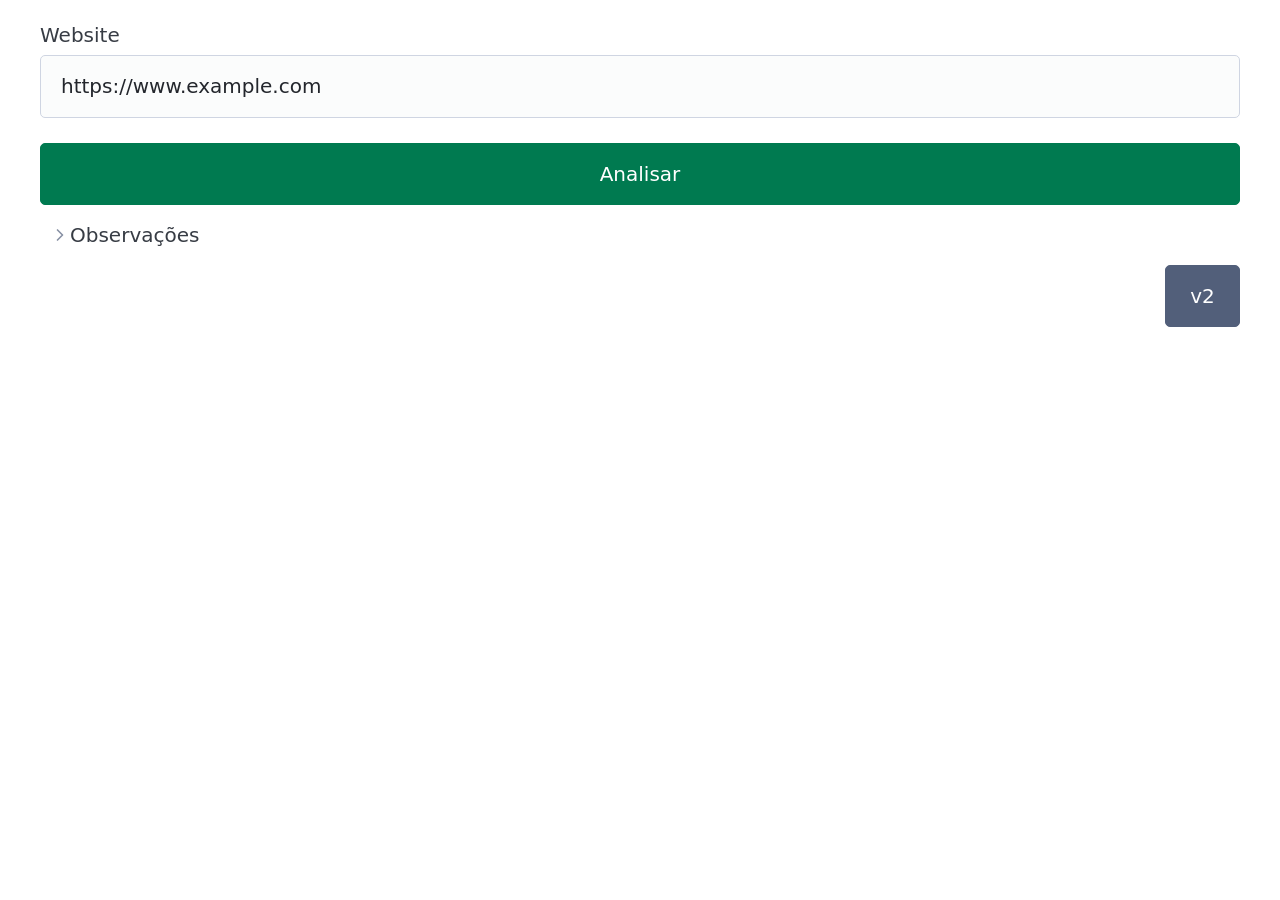
==== commit 68cb44cc: "Add button to switch between v1 and v2" ====
--- a/frontend/src/index.html
+++ b/frontend/src/index.html
@@ -3,7 +3,7 @@
 <head>
     <link rel="stylesheet" href="css/main.css">
     <link rel="stylesheet" href="css/pico.jade.css">
-    <script src="js/analyze.js"></script>
+    <script src="js/analyze_v1.js"></script>
 </head>
 
 <body class="container">
@@ -64,6 +64,12 @@
             </ul>
 
         </details>
+
+        <footer>
+            <a href="index_v2.html">
+                <button class="secondary version">v2</button>
+            </a>
+        </footer>
     </main>
 </body>
 
--- a/frontend/src/css/main.css
+++ b/frontend/src/css/main.css
@@ -10,4 +10,12 @@
 
 .badCell {
     background-color: rgb(252.5, 230.5, 191.5);
+}
+
+footer {
+    text-align: end;
+}
+
+.version {
+    min-width: 75px;
 }
